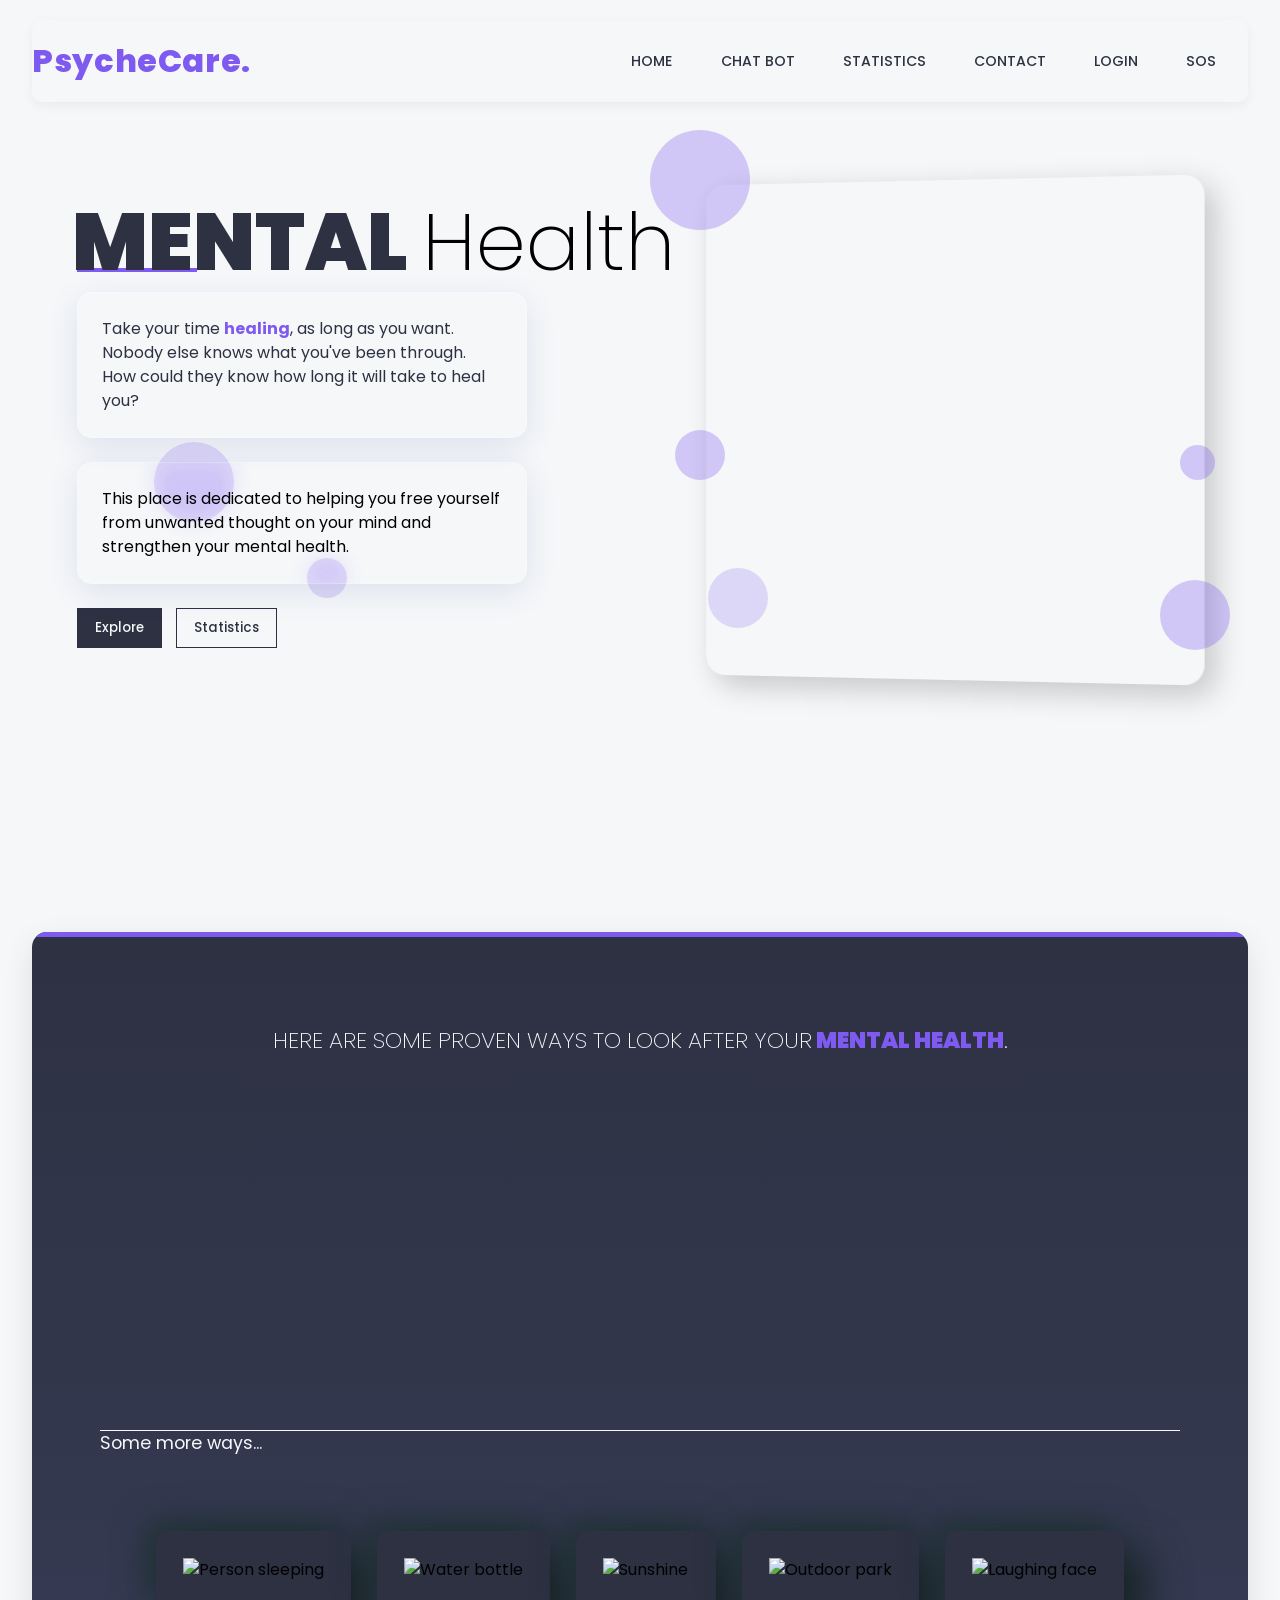
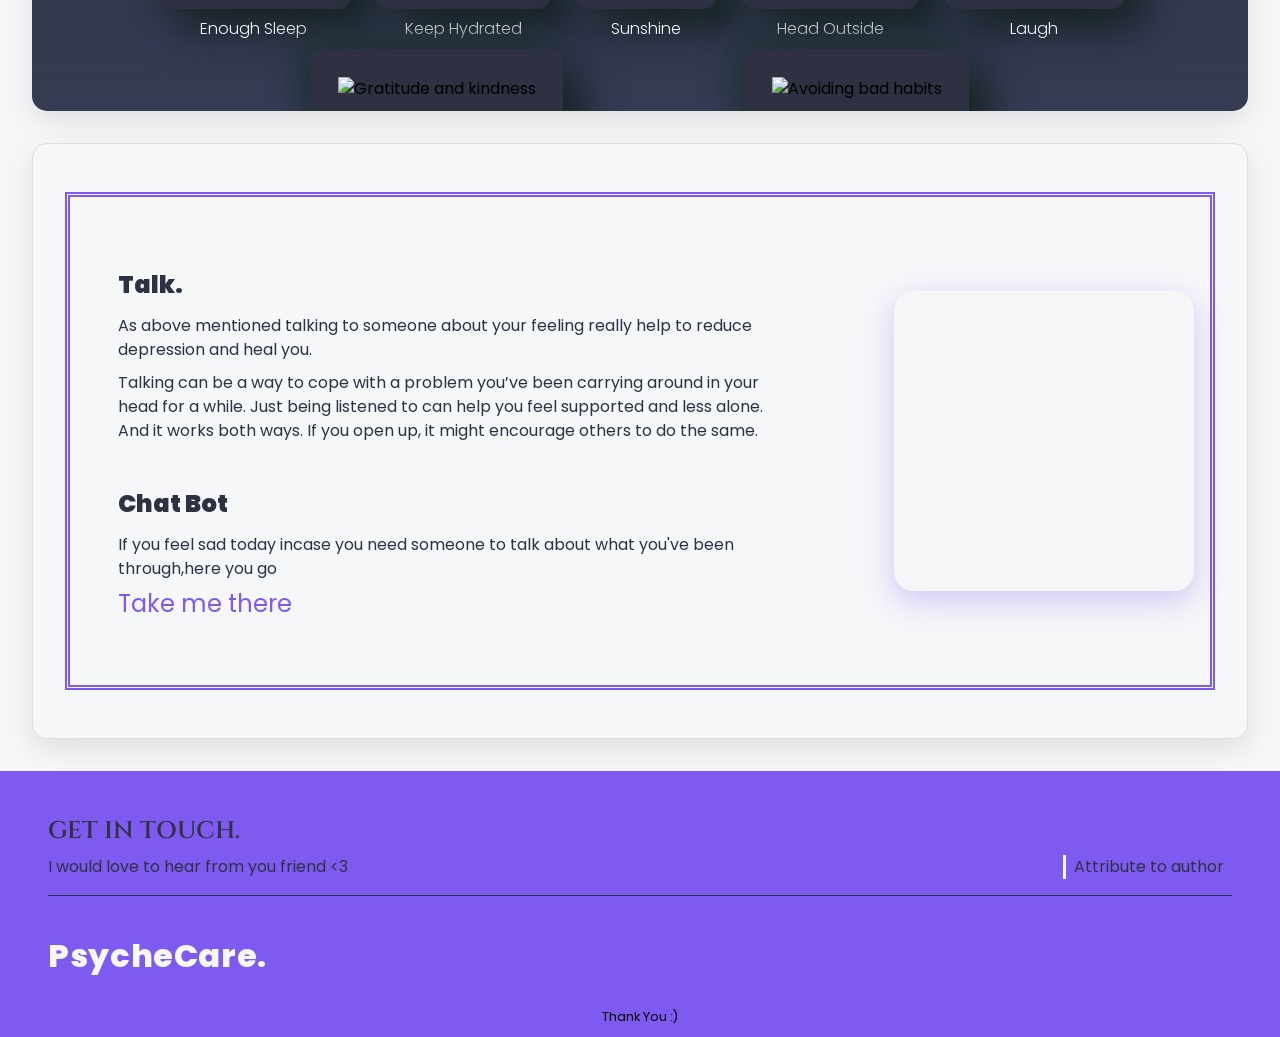
==== index.html @ f6cae19a "Merge branch 'main' into fix/bare-except-detect-language" ====
<!DOCTYPE html>
<html lang="en">
<head>
    <meta charset="UTF-8">
    <meta http-equiv="X-UA-Compatible" content="IE=edge">
    <meta name="viewport" content="width=device-width, initial-scale=1.0">
    <title>PsycheCare - Mental Health Support</title>



    <link rel="stylesheet" href="style.css">
    
    <link rel="icon" href="Images/B_icon01.png">
    <!-- FontAwesome for icons -->
    <script src="https://kit.fontawesome.com/1b2b6a64da.js" crossorigin="anonymous"></script>

</head>
<body>
    <!-- Page Loader Animation -->
    <div class="page-loader">
        <div class="loader-circle"></div>
    </div>

    <!-- +++++++++++++++++++++++++++++++++++++++++++++++++++++++++++++++++++ 
    +++++++++++                   LANDING-PAGE                    ++++++++++
    ++++++++++++++++++++++++++++++++++++++++++++++++++++++++++++++++++++++-->

    <div class="main" id="HOME">

    <!-- +++ HEADER +++ -->

        <div class="header">
            <div class="logo-cantainer">
                <h2 class="logo">PsycheCare.</h2>
            </div>

            <div class="nav-and-btn-cont">
                <div class="nav-list-cont">
                    <ul class="nav-ul">
                        <li><a href="#HOME" >HOME</a></li>
                        <li><a href="#section-3">CHAT BOT</a></li>
                        <li><a href="otherHTML/statistics.html">STATISTICS</a></li>
                        <li><a href="contact.html">CONTACT</a></li>
                        <li><a href="login.html">LOGIN</a></li>
                        <li><a href="otherHTML/sos.html" class="sos-link"><i class="fas fa-exclamation-circle"></i> SOS</a></li>
                    </ul>
                </div>



                

                <div class="hamburger">
                    <div class="line line1"></div>
                    <div class="mid-line-cont">
                        <div class="line mid-line1"></div>
                        <div class="line mid-line2"></div>
                    </div>
                    <div class="line line3"></div>
                </div>
            </div>

        </div>

        <div class="mobile-view-nav-cont" id="mobile-nav">

            <div class="mobile-view-nav-head">
                <p>Menu</p>
            </div>

            <div class="mobile-view-nav-list">

                <ul>
                    <li ><a href="#HOME" class="mobile-view-list">HOME</a></li>
                    <li ><a href="#section-3" class="mobile-view-list">CHAT BOT</a></li>
                    <li ><a href="otherHTML/statistics.html" class="mobile-view-list">STATISTICS</a></li>
                    <li ><a href="#footer" class="mobile-view-list">CONTACT</a></li>
                    <li ><a href="login.html" class="mobile-view-list">LOGIN</a></li>
                </ul>

            </div>

        </div>


    <!-- ++ CONTENT-ON-LANDING-PAGE +++  -->
    
        <div class="content-container">
            <div class="fade-in-section">
                <div class="content-head-cont">
                    <h2 class="content-head">MENTAL <span>Health</span></h2>
                    <div class="animated-underline"></div>
                </div>
    
                <div class="content-quote-cont">
                    <p class="quote">Take your time <span>healing</span>, as long as you want.
                                       Nobody else knows what you've been through. 
                                       How could they know how long it will take to heal you?</p>
                </div>
            </div>


            <div class="content-2-cont fade-in-section delay-300">
                <div class="content-2">
                    <p>This place is dedicated to helping you free yourself from unwanted thought on your mind and 
                        strengthen your mental health.</p>
                </div>

                <div class="explore-btn-cont">
                    <a href="#section-2"><button class="explore-btn">Explore <i class="fas fa-chevron-down"></i></button></a>
                    <a href="otherHTML/statistics.html"><button class="blog-btn">Statistics <i class="fas fa-chart-bar"></i></button></a>
                </div>
                <div class="floating-shapes">
                    <div class="shape shape-1"></div>
                    <div class="shape shape-2"></div>
                    <div class="shape shape-3"></div>
                </div>
            </div>
        </div>

        <div class="illustration-cont">
            <!-- Removed pot illustrations as requested -->
            <div class="landing-img-container" id="land-img"></div>
            
            <!-- Added floating circles for more visual appeal -->
            <div class="floating-circle circle-1"></div>
            <div class="floating-circle circle-2"></div>
            <div class="floating-circle circle-3"></div>
            <div class="floating-circle circle-4"></div>
            <div class="shadow"></div>
        </div>

    </div>


    <!-- +++++++++++++++++++++++++++++++++++++++++++++++++++++++++++++++++++ 
    +++++++++++                   SECTION-2                         ++++++++
    ++++++++++++++++++++++++++++++++++++++++++++++++++++++++++++++++++++++-->


    <a id="section-2"></a>

    <div class="section-2">

        <div class="section-2-head-cont">
            <h2 class="section-2-head">Here are some proven ways to look after your<span> mental health</span>.</h2>
        </div>


        <div class="card-container">
            
            
            <div class="card card-1">
                <div class="card-content-cont">
                    <h3 class="card-head">Nutrition</h3>
                    <p class="card-text">
                        Eat a well balanced diet <br>
                        <span class="link-cont">
                            <a href="otherHTML/food.html">Learn more</a>
                            <i class="fas fa-long-arrow-alt-right arrow"></i>
                        </span>
                    </p>
                </div>

            </div>

            <div class="card card-2">
                <div class="card-content-cont">
                    <h3 class="card-head">Exercise </h3>
                    <p class="card-text">
                        Stay active Excercise regularly  <br>
                        <span class="link-cont">
                            <a href="otherHTML/exercise.html">Learn more</a>
                            <i class="fas fa-long-arrow-alt-right arrow"></i>
                        </span>
                    </p>
                </div>
            </div>

            <div class="card card-3">
                <div class="card-content-cont">
                    <h3 class="card-head">Talk</h3>
                    <p class="card-text">Talk freely to someone  <br>
                        <span class="link-cont">
                            <a href="#section-3">Learn more</a>
                            <i class="fas fa-long-arrow-alt-right arrow"></i>
                        </span>
                    </p>
                </div>
            </div>

            <div class="card card-4">
                <div class="card-content-cont">
                    <h3 class="card-head">Stay Happy</h3>
                    <p class="card-text">Do something that makes you happy  <br>
                        <span class="link-cont">
                            <a href="#">Learn more</a>
                            <i class="fas fa-long-arrow-alt-right arrow"></i>
                        </span>
                        
                    </p>
                </div>
            </div>

        </div>


        <div class="more-activities-cont">
            <div class="more-content-head">
                <p>Some more ways...</p>
            </div>

            <div class="more-content-card-cont">
                
                <div class="more-card">

                    <div class="actual-card">
                        <div>
                            <img src="Images/sleep.png" alt="Person sleeping" width="50px" height="50px">
                        </div>
                    </div>

                    <div class="more-card-content">
                        <p>Enough Sleep</p>
                    </div>
                </div>
                
                <div class="more-card">

                    <div class="actual-card">
                        <img src="Images/water-bottle.png" alt="Water bottle" width="50px" height="50px">
                    </div>

                    <div class="more-card-content">
                        <p>Keep Hydrated</p>
                    </div>
                </div>
                
                <div class="more-card">

                    <div class="actual-card">
                        <img src="Images/sun.png" alt="Sunshine" width="50px" height="50px">
                    </div>

                    <div class="more-card-content">
                        <p>Sunshine</p>
                    </div>
                </div>
                
                <div class="more-card">

                    <div class="actual-card">
                        <img src="Images/park 01.png" alt="Outdoor park" width="50px" height="50px">
                    </div>

                    <div class="more-card-content">
                        <p>Head Outside</p>
                    </div>
                </div>
                
                <div class="more-card">

                    <div class="actual-card">
                        <img src="Images/laugh.png" alt="Laughing face" width="50px" height="50px">
                    </div>

                    <div class="more-card-content">
                        <p>Laugh</p>
                    </div>
                </div>
                
                <div class="more-card">

                    <div class="actual-card">
                        <img src="Images/give-love.png" alt="Gratitude and kindness" width="50px" height="50px">
                    </div>

                    <div class="more-card-content">
                        <p>Gratitude</p>
                    </div>
                </div>
                
                <div class="more-card">

                    <div class="actual-card">
                        <img src="Images/bad-habits.png" alt="Avoiding bad habits" width="50px" height="50px">
                    </div>

                    <div class="more-card-content">
                        <p>Temperance</p>
                    </div>
                </div>
                
 

            </div>
        </div>



    </div>




    <!-- ++++++++++++++++++++++++++++++++++++++++++++++++++++++++++++++++++++ 
    +++++++++++                   section-3                       +++++++++++ 
    ++++++++++++++++++++++++++++++++++++++++++++++++++++++++++++++++++++++-->

     
    <div class="section-3-cont" id="section-3">

        <div class="take-page-content-cont">

            <div class="talk-page-content">
                <div>
                    <h2>Talk.</h2>
                    <p>
                        As above mentioned talking to someone about your feeling really help to reduce depression and heal you.
                    </p>

                    <p>
                        Talking can be a way to cope with a problem you’ve been carrying around in your head for a while.
                         Just being listened to can help you feel supported and less alone. And it works both ways.
                          If you open up, it might encourage others to do the same.
                    </p>
                </div>

                <div>
                    <h2>Chat Bot</h2>

                    <p>
                        If you feel sad today incase you need someone to talk about what you've been through,here you go
    
                    </p>
                    <button class="take-me-there-btn" id="chat-bot-page-portal-btn">Take me there <i class="fas fa-long-arrow-alt-right take-there-arrow"></i></button>
                </div>

 
            </div>

            <div class="take-page-img-cont">

            </div>

        </div>

    </div>



    
    
    <!-- +++++++++++++++++++++++++++++++++++++++++++++++++++++++++++++++++++ 
    +++++++++++                   FOOTER                         +++++++++++ 
    ++++++++++++++++++++++++++++++++++++++++++++++++++++++++++++++++++++++-->

    <a id="footer"></a>
    <div class="footer">
        <div class="footer-text-cont">
            <div>
                <h2>GET IN TOUCH.</h2>
                <p>I would love to hear from you friend &#60;3</p>
            </div>

            <div class="author-contribution-cont">
                <p class="attribute-text">Attribute to author</p>

                <div class="actual-author-contribution-cont">
                    <div class="attributes-head-cont">
                        <p>
                            I've Used some free images from Flaticon and freepik,
                            So here is the attribute for the authors.
                        </p>

                        <i class="fas fa-times cross"></i>
                    </div>
   

                    <ul class="contribution-list">
                        <li><div>Icons made by <a href="https://www.freepik.com" title="Freepik">Freepik</a> from <a href="https://www.flaticon.com/" title="Flaticon">www.flaticon.com</a></div></li>
                        <li><div>Icons made by <a href="https://www.freepik.com" title="Freepik">Freepik</a> from <a href="https://www.flaticon.com/" title="Flaticon">www.flaticon.com</a></div></li>
                        <li><div>Icons made by <a href="https://www.freepik.com" title="Freepik">Freepik</a> from <a href="https://www.flaticon.com/" title="Flaticon">www.flaticon.com</a></div></li>
                        <li><div>Icons made by <a href="https://www.freepik.com" title="Freepik">Freepik</a> from <a href="https://www.flaticon.com/" title="Flaticon">www.flaticon.com</a></div></li>
                        <li><div>Icons made by <a href="https://www.freepik.com" title="Freepik">Freepik</a> from <a href="https://www.flaticon.com/" title="Flaticon">www.flaticon.com</a></div></li>
                        <li><div>Icons made by <a href="https://www.freepik.com" title="Freepik">Freepik</a> from <a href="https://www.flaticon.com/" title="Flaticon">www.flaticon.com</a></div></li>
                        <li><div>Icons made by <a href="https://www.freepik.com" title="Freepik">Freepik</a> from <a href="https://www.flaticon.com/" title="Flaticon">www.flaticon.com</a></div></li>
                        <li><div>Icons made by <a href="https://www.flaticon.com/authors/iconixar" title="iconixar">iconixar</a> from <a href="https://www.flaticon.com/" title="Flaticon">www.flaticon.com</a></div></li>
                        <li><div>Icons made by <a href="https://www.freepik.com" title="Freepik">Freepik</a> from <a href="https://www.flaticon.com/" title="Flaticon">www.flaticon.com</a></div></li>
                        <li><div>Icons made by <a href="https://www.flaticon.com/authors/smashicons" title="Smashicons">Smashicons</a> from <a href="https://www.flaticon.com/" title="Flaticon">www.flaticon.com</a></div></li>
                    </ul>
                </div>
            </div>
        </div>

        <div class="social-icon-cont">
            <div class="social-head">
                <h2 class="logo footer-logo">PsycheCare.</h2>
            </div>

            <div class="icons">
                <ul>
                    <li><a href="https://github.com/niteshagarwal"><i class="fab fa-github-square"></i></a></li>
                    <li><a href="mailto:niteshagarwal@example.com" target="_blank"><i class="far fa-envelope"></i></a></li>
                    <li><a href="https://www.linkedin.com/in/niteshagarwal/" target="_blank"><i class="fab fa-linkedin"></i></a></li>
                </ul>
            </div>
        </div>

        <p class="copy-rights">Thank You :)</p>
    </div>
 
    <script src="https://kit.fontawesome.com/1b2b6a64da.js" crossorigin="anonymous"></script>
    <script src="otherJS/hamberger.js"></script>
    <script src="app.js"></script>
</body>
</html>
---- style.css ----
@import url('https://fonts.googleapis.com/css2?family=Poppins:wght@100;200;300;400;500;600;700;800;900&display=swap');
@import url('https://fonts.googleapis.com/css2?family=Kaushan+Script&display=swap');
@import url('https://fonts.googleapis.com/css2?family=Cinzel:wght@400;500;600&display=swap');



:root{
    --light-color:#F5F7F9;
    --dark-color:#2D3142;
    --primary-color:#7F5AF0;
    --lightvarient-darkColor:#2D3142df;
    --black-color:#000;
    --shadow-color:#e9e6f5;
}



*{
    margin:0;
    padding: 0;
    box-sizing: border-box;
}

html{
    scroll-behavior: smooth;
}

body{
    font-family: 'Poppins', sans-serif;
    background-color: var(--light-color);
    line-height: 1.5em;
}



p::selection{
    background-color: var(--primary-color);
    color:var(--light-color);
}


/* ++++++++++++++++++++++++++++++  LANDIND-PAGE ++++++++++++++++++++++++++++++*/



.main{
    /* border:1px solid red; */
    width:100%;
    height:100vh;
    padding-bottom: 6em;
    overflow:hidden;
}

@media(max-height:655px){
    .main{
        height:auto;
        padding-bottom: 4em;
    }
}


/* +++++++ HEADER +++++ */


.header {
    /* border:1px solid blue; */
    width: 95%;
    margin: 0 auto;
    padding: 1em 0;
    display: flex;
    flex-direction: row;
    justify-content: space-between;
    align-items: center;
    backdrop-filter: blur(10px);
    background-color: rgba(245, 247, 249, 0.8);
    border-radius: 10px;
    margin-top: 20px;
    box-shadow: 0 4px 12px rgba(0, 0, 0, 0.05);
    position: sticky;
    top: 20px;
    z-index: 1000;
    transition: all 0.3s ease;
}

.header:hover {
    box-shadow: 0 6px 18px rgba(127, 90, 240, 0.15);
}

.logo {
    font-size: 2em;
    font-weight: 800;
    color: var(--primary-color);
    letter-spacing: .02em;
    cursor: pointer;
    user-select: none;
    transition: transform 0.2s ease;
}

.logo:hover {
    transform: scale(1.05);
}

.nav-and-btn-cont{
    /* border: 1px solid red; */
    display: flex;
    flex-direction:row;
    justify-content: space-between;
    align-items: center;
}


.nav-ul {
    display: flex;
    list-style: none;
    padding: .5em;
}

.nav-ul li {
    padding: .3em .8em;
    position: relative;
}

.nav-ul li a {
    padding: 0.5em 0.8em;
    text-decoration: none;
    font-size: .88em;
    color: var(--dark-color);
    font-weight: 500;
    transition: all 0.3s ease;
    position: relative;
}

.nav-ul li a::after {
    content: '';
    position: absolute;
    bottom: -3px;
    left: 0;
    width: 0;
    height: 3px;
    background-color: var(--primary-color);
    transition: width 0.3s ease;
}

.nav-ul li a:hover::after,
.nav-ul li a:focus::after {
    width: 100%;
}

.nav-ul li a:hover,
.nav-ul li a:focus {
    color: var(--primary-color);
}

.nav-ul li a.active {
    color: var(--primary-color);
    font-weight: 600;
}

.nav-ul li a.active::after {
    width: 100%;
}


.mobile-view-nav-cont{
    transform:translateX(-100%);
    display:none;
}


@media(max-width:785px){
    .nav-list-cont{
        display: none;
    }

    .header{
        padding:1.5em 0;
    }

    .hamburger{
        /* position: absolute;
        top:33px;
        right:18px; */
        padding: 0 .35em;
        width:48px;
        height:33px;
        display:flex;
        flex-direction: column;
        justify-content: space-evenly;
        /* border:1px solid red; */
        z-index:200;
    }
    
    .line{
        width:32px;
        height:4px;
        background-color:var(--primary-color);
        border-radius: 10px;
        transition: all 700ms ease-in-out;
    }

    .mid-line-cont{
        position: relative;
    }
    .mid-line2{
        position: absolute;
        top:0;
        left:0;
    }

    .changetheline1{
        transform: scale(0);
    }
    .changetheline3{
        transform: scale(0);
    }

    .changeMidLine1{
        transform: rotate(45deg);
    }

    .changeMidLine2{
        transform: rotate(-45deg);
    }

    

    .mobile-view-nav-cont{
        display:block;
        background-color:var(--dark-color);
        width:100%;
        height:100vh;
        z-index:100;
        position:absolute;
        top:0;
        display:flex;
        flex-direction:column;
        justify-content:center;
        opacity:0;
        transition:all 500ms ease-in-out;
        overflow:hidden;
    }

    .show-nav{
        transform:translateX(0);
        opacity:1;
    }

    .mobile-view-nav-head{
        padding:0 1em;
        color:var(--primary-color);
        font-size:1.5em;
    }

    .mobile-view-nav-list{
        /* border:1px solid white; */
        padding:1em .5em;

    }

    .mobile-view-nav-list ul{
        display:flex;
        flex-direction:column;
        justify-content:center;
        align-items:space-between;
        list-style:none;
    }

    .mobile-view-nav-list ul li{
        padding:1em;
    }

    .mobile-view-nav-list ul li a{
        text-decoration:none;
        font-size:2em;
        color:var(--light-color);
        font-weight:100;
    }

    .mobile-view-nav-list ul li a:hover,
    .mobile-view-nav-list ul li a:focus{
        color:var(--primary-color);
    }
}


/* .fade-in-mobile-list{

} */


/* ++++++++ CONTENT-ON-LANDING-PAGE +++++++ */


.content-container {
    width: 60%;
    height: auto;
    margin-top: 8em;
    margin-left: 6%;
    display: flex;
    flex-direction: column;
    justify-content: flex-start;
    gap: 1.5rem;
}

.content-head{
    font-size: 5em;
    margin-left: -.06em;
    padding-bottom: .3em;
    color: var(--dark-color);
    font-weight: 900;
}

.content-head span{
    font-weight: 200;
    color:var(--black-color);
}




.content-quote-cont, .content-2 {
    background-color: rgba(255, 255, 255, 0.1);
    backdrop-filter: blur(10px);
    border-radius: 15px;
    box-shadow: 0 8px 32px rgba(31, 38, 135, 0.1);
    border: 1px solid rgba(255, 255, 255, 0.18);
    padding: 1.5rem;
    width: auto;
    display: inline-block;
    max-width: 45ch;
}


.quote {
    color: var(--dark-color);
    padding-bottom: 0;
}

.quote span{
    color:var(--primary-color);
    font-weight: 700;
}


.content-2-cont {
    width: auto;
    display: inline-block;
}

.explore-btn-cont {
    display: flex;
    flex-direction: row;
    justify-content: flex-start;
    align-items: center;
    width: auto;
    margin-top: 1.5rem;
}


.explore-btn {
    outline: none;
    border: none;
    padding: 0.7em 1.3em;
    font-family: 'Poppins',sans-serif;
    background-color: var(--dark-color);
    border: 1px solid var(--dark-color);
    color: var(--light-color);
    font-weight: 500;
    cursor: pointer;
    margin-right: 1em;
    margin-bottom: 0;
    transition: all 100ms ease-in;
    white-space: nowrap;
}


.explore-btn:hover,
.explore-btn:focus{
    background-color: transparent;
    color:var(--dark-color);
}

.blog-btn {
    outline: none;
    border: none;
    padding: 0.7em 1.3em;
    font-family: 'Poppins',sans-serif;
    background-color: transparent;
    border: 1px solid var(--dark-color);
    color: var(--dark-color);
    font-weight: 500;
    cursor: pointer;
    margin-right: 0;
    margin-bottom: 0;
    transition: all 100ms ease-in;
    white-space: nowrap;
}


.blog-btn:hover,
.blog-btn:focus{
    background-color: var(--dark-color);
    color:var(--light-color);
}



.illustration-cont {
    width: 500px;
    height: 500px;
    position: absolute;
    top: 20vh;
    right: 80px;
}


.landing-img-container {
    width: 500px;
    height: 500px;
    position: absolute;
    bottom: 0;
    right: 0;
    background-color: none;
    background-image: url("Images/illustration-new/illus.png");
    background-size: cover;
    transform: perspective(1000px) rotateY(-5deg);
    box-shadow: 10px 10px 30px rgba(0, 0, 0, 0.2);
    transition: all 0.5s ease;
    border-radius: 20px;
    overflow: hidden;
}

.landing-img-container:hover {
    transform: perspective(1000px) rotateY(0deg) translateY(-10px);
    box-shadow: 15px 15px 40px rgba(127, 90, 240, 0.3);
}

/* Hide the pot images */
.flower-pot-1, .flower-pot-2, .shadow {
    display: none;
}

/* Add decorative elements */
.decorative-circle {
    position: absolute;
    border-radius: 50%;
    background: linear-gradient(45deg, var(--primary-color) 0%, rgba(127, 90, 240, 0.2) 100%);
    opacity: 0.1;
    z-index: -1;
}

.circle-1 {
    width: 300px;
    height: 300px;
    top: 10%;
    left: 5%;
}

.circle-2 {
    width: 200px;
    height: 200px;
    bottom: 10%;
    right: 20%;
}

.circle-3 {
    width: 150px;
    height: 150px;
    top: 30%;
    right: 5%;
}

/* Floating circles for the illustration container */
.floating-circle {
    position: absolute;
    border-radius: 50%;
    background-color: var(--primary-color);
    opacity: 0.3;
    pointer-events: none;
}

.circle-1 {
    width: 100px;
    height: 100px;
    top: -50px;
    left: -50px;
    animation: float-circle 15s ease-in-out infinite;
}

.circle-2 {
    width: 70px;
    height: 70px;
    bottom: 30px;
    right: -30px;
    animation: float-circle 12s ease-in-out infinite 1s;
}

.circle-3 {
    width: 50px;
    height: 50px;
    top: 50%;
    left: -25px;
    animation: float-circle 10s ease-in-out infinite 0.5s;
}

.circle-4 {
    width: 35px;
    height: 35px;
    bottom: 40%;
    right: -15px;
    animation: float-circle 8s ease-in-out infinite 1.5s;
}

@keyframes float-circle {
    0% { transform: translateY(0) rotate(0deg); }
    50% { transform: translateY(-20px) rotate(10deg); }
    100% { transform: translateY(0) rotate(0deg); }
}

/* Additional floating circles for more visual interest */
.floating-circle-sm {
    position: fixed;
    border-radius: 50%;
    opacity: 0.4;
    filter: blur(5px);
    z-index: -1;
    pointer-events: none;
}

.circle-sm-1 {
    width: 60px;
    height: 60px;
    background-color: var(--primary-color);
    top: 25%;
    right: 15%;
    animation: float-circle-reverse 9s ease-in-out infinite 1.5s;
}

.circle-sm-2 {
    width: 40px;
    height: 40px;
    background-color: rgba(127, 90, 240, 0.5);
    bottom: 30%;
    right: 35%;
    animation: float-circle-reverse 7s ease-in-out infinite 0.5s;
}

.circle-sm-3 {
    width: 50px;
    height: 50px;
    background-color: rgba(127, 90, 240, 0.3);
    top: 40%;
    left: 25%;
    animation: float-circle-reverse 11s ease-in-out infinite 2s;
}

@keyframes float-circle-reverse {
    0% { transform: translate(0, 0) scale(1) rotate(0deg); }
    50% { transform: translate(10px, 15px) scale(1.1) rotate(180deg); }
    100% { transform: translate(0, 0) scale(1) rotate(360deg); }
}

/* Create transparent text boxes */
.transparent-box {
    background-color: rgba(245, 247, 249, 0.85);
    backdrop-filter: blur(10px);
    border-radius: 15px;
    padding: 25px;
    box-shadow: 0 8px 32px rgba(0, 0, 0, 0.1);
    border: 1px solid rgba(255, 255, 255, 0.18);
    transition: all 0.3s ease;
}

.transparent-box:hover {
    box-shadow: 0 8px 32px rgba(127, 90, 240, 0.2);
}

/* Additional transparent box classes for use throughout the site */
.transparent-box-light {
    background-color: rgba(255, 255, 255, 0.15);
    backdrop-filter: blur(10px);
    border-radius: 15px;
    box-shadow: 0 8px 32px rgba(31, 38, 135, 0.1);
    border: 1px solid rgba(255, 255, 255, 0.18);
    padding: 2rem;
}

.transparent-box-dark {
    background-color: rgba(45, 49, 66, 0.15);
    backdrop-filter: blur(10px);
    border-radius: 15px;
    box-shadow: 0 8px 32px rgba(31, 38, 135, 0.1);
    border: 1px solid rgba(45, 49, 66, 0.18);
    padding: 2rem;
}


@media(max-width:935px){

    .content-container {
        margin-top: 4em;
    }
    
    .quote{
        padding-bottom: 2em;
    }

    .content-head {
        line-height: .8em;
    }

    .content-quote-cont {
        width: auto;
        max-width: 100%;
    }

    .content-2 {
        padding: 1.5rem;
        width: auto;
        max-width: 100%;
    }

    .explore-btn-cont {
        width: 100%;
        margin-top: 1.5rem;
        flex-wrap: wrap;
    }
    
    .explore-btn, .blog-btn {
        margin-bottom: 0.5rem;
    }

    .illustration-cont{
        right:30px;
        bottom:80px;
    }

    .landing-img-container{
        width:380px;
        height:380px;
    }

    .content-2{
        padding-top: 5em;
    }
}

@media (max-width:850px) {
    .content-2{
        width:40ch;
    }
}


@media(max-width:690px){
    .illustration-cont{
        display: none;
    }

    .main{
        background-image: url("Images/illustration-new/illus.png");
        background-size: cover;
        background-color: var(--lightvarient-darkColor);
        background-blend-mode: multiply;
    }

    .content-head{
        font-size: 2.5em;
        color:var(--black-color);
    }

    .content-head span{
        color:var(--primary-color);
    }

    .quote{
        color: var(--light-color);
    }

    .content-2{
        color: var(--light-color);
    }

    .explore-btn{
        background-color: var(--primary-color);
        border-color: var(--primary-color);
    }

    .blog-btn{
        border-color:var(--primary-color) ;
        color:var(--primary-color);
    }

    .explore-btn:hover,
    .explore-btn:focus{
        background-color: transparent;
        color:var(--primary-color);
    }

    .blog-btn:hover,
    .blog-btn:focus{
        background-color: var(--primary-color);
        
    }

    .content-quote-cont{
        width:30ch;
    }

    .content-head{
        margin-top:2.5em;
    }

    .content-2{
        padding-top: 5em;
        width:30ch;
    }

    .explore-btn-cont {
        display: flex;
        flex-direction: row;
        flex-wrap: wrap;
    }
    
    .explore-btn, .blog-btn {
        margin-bottom: 0.5rem;
    }
}

@media (max-width: 500px) {
    .explore-btn-cont {
        flex-direction: column;
        align-items: flex-start;
    }
    
    .explore-btn,
    .blog-btn {
        width: 100%;
        margin-right: 0;
        text-align: center;
    }
}

@media(max-width:400px){
    .main{
        background-position-x: -40px;
        background-repeat: no-repeat;
    }

    .content-head{
        font-size:1.8em;
    }
}





/* ++++++++++++++++++++++++++++  SECTION -2 +++++++++++++++++++++++++++++++ */


.section-2{
    /* border:1px solid red; */
    width:100%;
    height: auto;
    background-color:var(--dark-color);
    overflow: hidden;
    margin: 2rem auto;
    border-radius: 15px;
    box-shadow: 0px 10px 30px rgba(0, 0, 0, 0.1);
    max-width: 95%;
    position: relative;
    overflow: hidden;
    padding-top: 2em;
    background: linear-gradient(to bottom, var(--dark-color) 0%, #363b54 100%);
    position: relative;
}

.section-2::before {
    content: '';
    position: absolute;
    top: 0;
    left: 0;
    right: 0;
    height: 5px;
    background: var(--primary-color);
    border-radius: 5px 5px 0 0;
}

.section-2-head-cont{
    padding: 4em 2em 1em 2em;
    text-align: center;
}


.section-2-head{
    font-size: 1.4em;
    text-transform: uppercase;
    font-weight: 200;
    color:var(--light-color);
}

.section-2-head span{
    font-weight: 900;
    color:var(--primary-color);
}


.card-container{
    /* border:1px solid blue; */
    display: flex;
    justify-content: space-evenly;
    flex-wrap: wrap;
    padding: 2em 0 0 0;
    width:55%;
    margin:0 auto;
}


@media(max-width:1160px){
    .card-container{
        width:70%;
    }
}

.card{

    text-align: center;
    width:150px;
    height:250px;
    display: flex;
    flex-direction: column;
    align-items: center;
    justify-content: flex-end;
    padding:0 .2em .5em .2em;
    margin: 1em .5em;
    position: relative;
    background-size: cover;
    background-color: var(--lightvarient-darkColor);
    background-blend-mode:soft-light;
    cursor: pointer;
    opacity: 0;
    transform: translateY(100px);
    transition: all 600ms ease-in;
}

.card::after{
    content: ' ';
    background:linear-gradient(transparent 5%,var(--black-color));
    width:100%;
    height:150px;
    position: absolute;
    bottom: 0;
}

.card:hover,
.card:focus{
    box-shadow:0 0 10px var(--black-color);
}

.arrow{
    transition: all 300ms ease-in-out;
}

.card:hover .arrow,
.card:focus .arrow{
    transform: translateX(10px);
}

.card-1{
    background-image: url("Images/food02.jpg");
    margin-top: 3em;
}

.card-2{
    background-image: url("Images/exercise01.jpg");
}

.card-3{
    background-image: url("Images/talk.jpg");
    margin-top: 3em;
}

.card-4{
    background-image: url("Images/happy02.jpg");
}



.card-content-cont{
    /* border: 1px solid blue; */
    height: 150px;
    display: flex;
    flex-direction: column;
    justify-content: space-between;   
}

.card-head{
    text-transform: uppercase;
    font-family: 'Kaushan Script', cursive;
    font-weight: 900;
    color:var(--light-color);
    transition: all 300ms ease-in-out;
}


.card-text{
    font-size: .7em;
    font-weight: 200;
    color:var(--light-color);
    z-index: 10;
    line-height: 1.3em;
}


.card-text span a{
    color:var(--light-color);
    font-size: 1.1em;
    padding: 0 .3em;
    text-decoration:none;
}


.link-cont{
    display: flex;
    flex-direction: row;
    justify-content: center;
    align-items: center;
    padding: .5em 0 0 0;
}




.more-card{
    transform: translateY(60px);
    opacity: 1;
    transition: all 600ms ease-in;
}


.more-activities-cont{
    /* border: 1px solid red; */
    display: flex;
    flex-direction: column;
    align-items: center;
    padding: 1em .5em .5em .5em ;
}

.more-content-head{
    width:90%;
    border-top:1px solid var(--light-color) ;
}

.more-content-head p{
    color:var(--light-color);
    font-size: 1.1em;
}

.more-content-card-cont{
    /* border:1px solid red; */
    display: flex;
    flex-direction: row;
    flex-wrap: wrap;
    align-items: center;
    justify-content: space-evenly;
    padding: .5em .5em .2em .5em;
    width:85%;
}

.actual-card{
    padding: 1.7em;
    border-radius: 12px;
    background-color: var(--dark-color);
    box-shadow:  21px 21px 42px #172324,
    -10px -10px 32px #213336;
    margin:.5em;
}

.more-card-content{
    text-align: center;
}

.more-card-content p{
    color:var(--light-color);
    font-weight: 300;
}



.appear{
    opacity: 1;
    transform: translateY(0);
}




/* ++++++++++++++++++++++++++++++++++++  section-3 ++++++++++++++++++++++++++++++++++++++ */


.section-3-cont{
    width:100%;
    height:auto;
    padding: 5em 1em;
    margin: 2rem auto;
    border-radius: 15px;
    box-shadow: 0px 10px 30px rgba(0, 0, 0, 0.1);
    max-width: 95%;
    position: relative;
    overflow: hidden;
    background: var(--light-color);
    border: 1px solid #ddd;
    padding: 3em 2em;
}

.take-page-content-cont{
    border:5px  var(--primary-color);
    border-style:double;
    padding: 1em;
    display: flex;
    flex-direction: row;
    align-items: center;   
    justify-content: space-between;
}

.talk-page-content{
   
    padding: 2em ;
    width:65%;
    display: flex;
    flex-direction: column;
    justify-content:space-between;
}

.talk-page-content div{
    padding: 1em 0;
}

.talk-page-content h2{
    padding:.5em 0;
    font-weight: 900;
    color: var(--dark-color);
}

.talk-page-content p{
    padding: .3em 0;
    font-weight: 400;
    color:var(--dark-color)
}


.take-me-there-btn{
    outline:none;
    border:none;
    background-color: transparent;
    color:var(--primary-color);
    font-size: 1.5em;
    font-weight: 400;
    display: flex;
    flex-direction: row;
    justify-content: space-between;
    align-items: center;
    cursor: pointer;
    transition: all 300ms ease-in;
    font-family: 'poppins', serif;
}

.take-me-there-btn:hover,
.take-me-there-btn:focus{
    color: var(--dark-color);
}


.take-there-arrow{
    margin:.3em 0 0 .5em;
    transition: all 300ms ease-in;
}


.take-me-there-btn:hover .take-there-arrow,
.take-me-there-btn:focus .take-there-arrow{
    margin-left: 1em;
}


.take-page-img-cont{
    /* border:1px solid red; */
    min-width:300px;
    min-height:300px;
    background-image: url("Images/illustration-new/home-bot-img.png");
    background-size: contain;
    background-position: center;
    background-repeat: no-repeat;
    border-radius: 20px;
    box-shadow: 0 10px 30px rgba(127, 90, 240, 0.3);
    transition: transform 0.3s ease;
}

.take-page-img-cont:hover {
    transform: translateY(-10px);
}



@media(max-width:775px){

    .take-page-content-cont{
        flex-direction: column-reverse;

    }

    .talk-page-content{
        width:100%;
    }

}



/* ++++++++++++++++++++ FOOTER +++++++++++++++++++ */


.footer{
    background-color:var(--primary-color) ;
    padding: 3em 3em .5em 3em;
    width: 100%;
    height:auto;
    overflow: hidden;
    position: relative;
}

.footer-text-cont{
    padding-bottom: 1em;
    border-bottom: 1px solid var(--dark-color);
    display: flex;
    flex-direction: row;
    justify-content: space-between;
    align-items: flex-end;
}

.footer-text-cont h2{
    padding-bottom: .5em;
    color:var(--dark-color);
    font-weight: 600;
    text-transform: uppercase;
    font-family: 'Cinzel', serif;
}

.footer-text-cont p{
    color:var(--dark-color);
    max-width:50ch;
}


.social-icon-cont{
    padding:2em 0 .5em 0;
    display: flex;
    flex-direction: row;
    flex-wrap: wrap;
    justify-content: space-between;
    
}

.footer-logo{
    color:var(--light-color);
    margin:.5em 0;
}

.icons{
    margin: .5em 0;
}

.icons ul{
    display: flex;
    flex-direction: row;
    list-style: none;
}

.icons ul li{
    padding: .5em 1em 0 0;
}

.icons ul li a{
    color:var(--dark-color);
    font-size: 1.5em;
}


.copy-rights{
    padding: 1em 0 0 0;
    text-align: center;
    font-size: .8em;
}


.attribute-text{
    color:var(--dark-color);
    border-left:3px solid var(--light-color);
    padding:0 .5em;
    cursor: pointer;
}



.actual-author-contribution-cont{
    background-color: var(--dark-color);
    position:absolute;
    top:500px;
    right:0;
    width:350px;
    max-height:180px;
    padding:.5em;
    overflow:scroll;
    transition: all 500ms ease-in-out;
    opacity: 0;
}



.attributes-head-cont{
    display: flex;
    justify-content: space-between;
    align-items: center;
}

.cross{
    color:var(--light-color);
    cursor: pointer;
}

.actual-author-contribution-cont p{
    color:var(--primary-color);
    font-size: .8em;
    font-weight: 300;
}

.contribution-list{
    list-style: none;

}

.contribution-list li{
    padding:.3em 0;
    color:var(--light-color);
    border-top:1px solid var(--light-color);
    font-size: .7em;
}

.contribution-list li a{
    text-decoration: none;
    color:blue;
    font-size: 1.1em;
}

/* Adding fade-in animations for section transitions */
@keyframes fadeIn {
    from { opacity: 0; transform: translateY(20px); }
    to { opacity: 1; transform: translateY(0); }
}

.fade-in-section {
    opacity: 0;
    transform: translateY(20px);
    animation: fadeIn 0.8s ease forwards;
}

/* New UI Elements */
.animated-underline {
    height: 4px;
    width: 0;
    background: var(--primary-color);
    margin-top: -10px;
    margin-bottom: 20px;
    animation: expand 1.5s ease forwards;
    animation-delay: 0.5s;
}

@keyframes expand {
    from { width: 0; }
    to { width: 120px; }
}

.floating-shapes {
    position: absolute;
    width: 100%;
    height: 100%;
    top: 0;
    left: 0;
    pointer-events: none;
    z-index: -1;
}

.shape {
    position: absolute;
    border-radius: 50%;
    opacity: 0.2;
}

.shape-1 {
    width: 80px;
    height: 80px;
    background-color: var(--primary-color);
    top: -20px;
    left: 10%;
    animation: float 8s ease-in-out infinite;
}

.shape-2 {
    width: 60px;
    height: 60px;
    background-color: var(--primary-color);
    bottom: 20px;
    right: 10%;
    animation: float 10s ease-in-out infinite 1s;
}

.shape-3 {
    width: 40px;
    height: 40px;
    background-color: var(--primary-color);
    bottom: 50px;
    left: 30%;
    animation: float 7s ease-in-out infinite 0.5s;
}

@keyframes float {
    0% { transform: translateY(0) rotate(0deg); }
    50% { transform: translateY(-20px) rotate(10deg); }
    100% { transform: translateY(0) rotate(0deg); }
}

/* Loading Animation */
.loader-wrapper {
    position: fixed;
    top: 0;
    left: 0;
    width: 100%;
    height: 100%;
    background-color: var(--dark-color);
    display: flex;
    justify-content: center;
    align-items: center;
    z-index: 9999;
    transition: opacity 0.8s ease-out;
}

.loader {
    display: inline-block;
    width: 80px;
    height: 80px;
    position: relative;
}

.loader:after {
    content: " ";
    display: block;
    border-radius: 50%;
    width: 0;
    height: 0;
    box-sizing: border-box;
    border: 32px solid var(--primary-color);
    border-color: var(--primary-color) transparent var(--primary-color) transparent;
    animation: loader 1.2s infinite;
}

.loader-text {
    position: absolute;
    bottom: -40px;
    left: 0;
    right: 0;
    text-align: center;
    font-size: 16px;
    color: var(--light-color);
    font-weight: 300;
    letter-spacing: 2px;
}

@keyframes loader {
    0% {
        transform: rotate(0);
        animation-timing-function: cubic-bezier(0.55, 0.055, 0.675, 0.19);
    }
    50% {
        transform: rotate(180deg);
        animation-timing-function: cubic-bezier(0.215, 0.61, 0.355, 1);
    }
    100% {
        transform: rotate(360deg);
    }
}

.delay-300 {
    animation-delay: 0.3s;
}
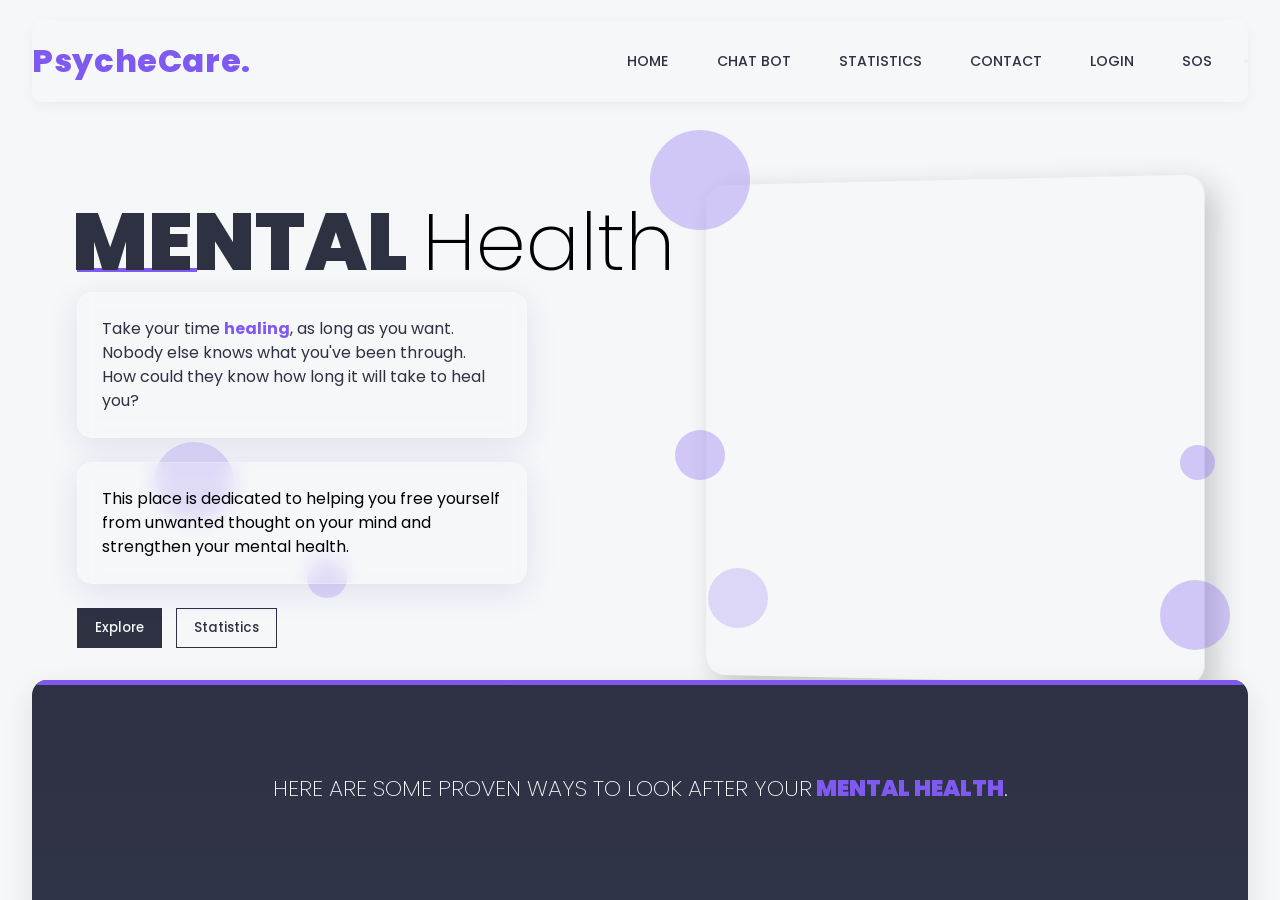
==== commit 80411d76: "fix(performance): remove duplicate FontAwesome script loads in index.html FontAwesome was loaded 3 t" ====
--- a/index.html
+++ b/index.html
@@ -6,85 +6,75 @@
     <meta name="viewport" content="width=device-width, initial-scale=1.0">
     <title>PsycheCare - Mental Health Support</title>
 
-
-
     <link rel="stylesheet" href="style.css">
     
     <link rel="icon" href="Images/B_icon01.png">
-    <!-- FontAwesome for icons -->
-    <script src="https://kit.fontawesome.com/1b2b6a64da.js" crossorigin="anonymous"></script>
 
 </head>
 <body>
     <!-- Page Loader Animation -->
-    <div class="page-loader">
+    <div class="page-loader" role="status" aria-label="Loading page">
         <div class="loader-circle"></div>
     </div>
 
-    <!-- +++++++++++++++++++++++++++++++++++++++++++++++++++++++++++++++++++ 
-    +++++++++++                   LANDING-PAGE                    ++++++++++
-    ++++++++++++++++++++++++++++++++++++++++++++++++++++++++++++++++++++++-->
-
-    <div class="main" id="HOME">
+    <a href="#HOME" class="skip-link" style="position:absolute;left:-9999px;top:0;z-index:9999;background:#fff;padding:8px 16px;">Skip to main content</a>
+
+    <a id="HOME"></a>
+    <div class="main">
 
     <!-- +++ HEADER +++ -->
 
-        <div class="header">
+        <header class="header">
             <div class="logo-cantainer">
                 <h2 class="logo">PsycheCare.</h2>
             </div>
 
             <div class="nav-and-btn-cont">
-                <div class="nav-list-cont">
+                <nav class="nav-list-cont" aria-label="Main navigation">
                     <ul class="nav-ul">
-                        <li><a href="#HOME" >HOME</a></li>
-                        <li><a href="#section-3">CHAT BOT</a></li>
+                        <li><a href="#HOME">HOME</a></li>
+                        <li><a href="#SECTION-3">CHAT BOT</a></li>
                         <li><a href="otherHTML/statistics.html">STATISTICS</a></li>
                         <li><a href="contact.html">CONTACT</a></li>
                         <li><a href="login.html">LOGIN</a></li>
-                        <li><a href="otherHTML/sos.html" class="sos-link"><i class="fas fa-exclamation-circle"></i> SOS</a></li>
+                        <li><a href="otherHTML/sos.html" class="sos-link"><i class="fas fa-exclamation-circle" aria-hidden="true"></i> <span>SOS</span></a></li>
                     </ul>
-                </div>
-
-
-
-                
-
-                <div class="hamburger">
+                </nav>
+
+                <button class="hamBurger" aria-label="Toggle navigation menu" aria-expanded="false" aria-controls="mobile-nav" tabindex="0">
                     <div class="line line1"></div>
                     <div class="mid-line-cont">
                         <div class="line mid-line1"></div>
                         <div class="line mid-line2"></div>
                     </div>
                     <div class="line line3"></div>
-                </div>
-            </div>
-
-        </div>
-
-        <div class="mobile-view-nav-cont" id="mobile-nav">
+                </button>
+            </div>
+
+        </header>
+
+        <nav class="mobile-view-nav-cont" id="mobile-nav" aria-label="Mobile navigation">
 
             <div class="mobile-view-nav-head">
                 <p>Menu</p>
             </div>
 
             <div class="mobile-view-nav-list">
-
                 <ul>
-                    <li ><a href="#HOME" class="mobile-view-list">HOME</a></li>
-                    <li ><a href="#section-3" class="mobile-view-list">CHAT BOT</a></li>
-                    <li ><a href="otherHTML/statistics.html" class="mobile-view-list">STATISTICS</a></li>
-                    <li ><a href="#footer" class="mobile-view-list">CONTACT</a></li>
-                    <li ><a href="login.html" class="mobile-view-list">LOGIN</a></li>
+                    <li><a href="#HOME" class="mobile-view-list">HOME</a></li>
+                    <li><a href="#SECTION-3" class="mobile-view-list">CHAT BOT</a></li>
+                    <li><a href="otherHTML/statistics.html" class="mobile-view-list">STATISTICS</a></li>
+                    <li><a href="#FOOTER" class="mobile-view-list">CONTACT</a></li>
+                    <li><a href="login.html" class="mobile-view-list">LOGIN</a></li>
                 </ul>
-
-            </div>
-
-        </div>
+            </div>
+
+        </nav>
 
 
     <!-- ++ CONTENT-ON-LANDING-PAGE +++  -->
     
+        <main id="main-content">
         <div class="content-container">
             <div class="fade-in-section">
                 <div class="content-head-cont">
@@ -99,18 +89,17 @@
                 </div>
             </div>
 
-
-            <div class="content-2-cont fade-in-section delay-300">
+            <div class="content-2-cont fade-in-section" style="animation-delay: 0.3s;">
                 <div class="content-2">
                     <p>This place is dedicated to helping you free yourself from unwanted thought on your mind and 
                         strengthen your mental health.</p>
                 </div>
 
                 <div class="explore-btn-cont">
-                    <a href="#section-2"><button class="explore-btn">Explore <i class="fas fa-chevron-down"></i></button></a>
-                    <a href="otherHTML/statistics.html"><button class="blog-btn">Statistics <i class="fas fa-chart-bar"></i></button></a>
-                </div>
-                <div class="floating-shapes">
+                    <a href="#SECTION_2"><button class="explore-btn">Explore <i class="fas fa-chevron-down" aria-hidden="true"></i></button></a>
+                    <a href="otherHTML/statistics.html"><button class="blog-btn">Statistics <i class="fas fa-chart-bar" aria-hidden="true"></i></button></a>
+                </div>
+                <div class="floating-shapes" aria-hidden="true">
                     <div class="shape shape-1"></div>
                     <div class="shape shape-2"></div>
                     <div class="shape shape-3"></div>
@@ -118,11 +107,8 @@
             </div>
         </div>
 
-        <div class="illustration-cont">
-            <!-- Removed pot illustrations as requested -->
+        <div class="illustration-cont" aria-hidden="true">
             <div class="landing-img-container" id="land-img"></div>
-            
-            <!-- Added floating circles for more visual appeal -->
             <div class="floating-circle circle-1"></div>
             <div class="floating-circle circle-2"></div>
             <div class="floating-circle circle-3"></div>
@@ -130,25 +116,18 @@
             <div class="shadow"></div>
         </div>
 
-    </div>
-
-
-    <!-- +++++++++++++++++++++++++++++++++++++++++++++++++++++++++++++++++++ 
-    +++++++++++                   SECTION-2                         ++++++++
-    ++++++++++++++++++++++++++++++++++++++++++++++++++++++++++++++++++++++-->
-
+
+    <!-- SECTION-2 -->
 
     <a id="section-2"></a>
 
-    <div class="section-2">
+    <section class="section-2" aria-labelledby="section2-heading">
 
         <div class="section-2-head-cont">
-            <h2 class="section-2-head">Here are some proven ways to look after your<span> mental health</span>.</h2>
-        </div>
-
+            <h2 class="section-2-head" id="section2-heading">Here are some proven ways to look after your<span> mental health</span>.</h2>
+        </div>
 
         <div class="card-container">
-            
             
             <div class="card card-1">
                 <div class="card-content-cont">
@@ -157,21 +136,20 @@
                         Eat a well balanced diet <br>
                         <span class="link-cont">
                             <a href="otherHTML/food.html">Learn more</a>
-                            <i class="fas fa-long-arrow-alt-right arrow"></i>
+                            <i class="fas fa-long-arrow-alt-right arrow" aria-hidden="true"></i>
                         </span>
                     </p>
                 </div>
-
             </div>
 
             <div class="card card-2">
                 <div class="card-content-cont">
-                    <h3 class="card-head">Exercise </h3>
+                    <h3 class="card-head">Exercise</h3>
                     <p class="card-text">
-                        Stay active Excercise regularly  <br>
+                        Stay active, exercise regularly <br>
                         <span class="link-cont">
                             <a href="otherHTML/exercise.html">Learn more</a>
-                            <i class="fas fa-long-arrow-alt-right arrow"></i>
+                            <i class="fas fa-long-arrow-alt-right arrow" aria-hidden="true"></i>
                         </span>
                     </p>
                 </div>
@@ -180,10 +158,10 @@
             <div class="card card-3">
                 <div class="card-content-cont">
                     <h3 class="card-head">Talk</h3>
-                    <p class="card-text">Talk freely to someone  <br>
+                    <p class="card-text">Talk freely to someone <br>
                         <span class="link-cont">
-                            <a href="#section-3">Learn more</a>
-                            <i class="fas fa-long-arrow-alt-right arrow"></i>
+                            <a href="#SECTION-3">Learn more</a>
+                            <i class="fas fa-long-arrow-alt-right arrow" aria-hidden="true"></i>
                         </span>
                     </p>
                 </div>
@@ -192,12 +170,11 @@
             <div class="card card-4">
                 <div class="card-content-cont">
                     <h3 class="card-head">Stay Happy</h3>
-                    <p class="card-text">Do something that makes you happy  <br>
+                    <p class="card-text">Do something that makes you happy <br>
                         <span class="link-cont">
                             <a href="#">Learn more</a>
-                            <i class="fas fa-long-arrow-alt-right arrow"></i>
+                            <i class="fas fa-long-arrow-alt-right arrow" aria-hidden="true"></i>
                         </span>
-                        
                     </p>
                 </div>
             </div>
@@ -213,150 +190,118 @@
             <div class="more-content-card-cont">
                 
                 <div class="more-card">
-
                     <div class="actual-card">
                         <div>
-                            <img src="Images/sleep.png" alt="Person sleeping" width="50px" height="50px">
+                            <img src="Images/sleep.png" alt="Sleep icon" width="50" height="50">
                         </div>
                     </div>
-
                     <div class="more-card-content">
                         <p>Enough Sleep</p>
                     </div>
                 </div>
                 
                 <div class="more-card">
-
-                    <div class="actual-card">
-                        <img src="Images/water-bottle.png" alt="Water bottle" width="50px" height="50px">
-                    </div>
-
+                    <div class="actual-card">
+                        <img src="Images/water-bottle.png" alt="Water bottle icon" width="50" height="50">
+                    </div>
                     <div class="more-card-content">
                         <p>Keep Hydrated</p>
                     </div>
                 </div>
                 
                 <div class="more-card">
-
-                    <div class="actual-card">
-                        <img src="Images/sun.png" alt="Sunshine" width="50px" height="50px">
-                    </div>
-
+                    <div class="actual-card">
+                        <img src="Images/sun.png" alt="Sun icon" width="50" height="50">
+                    </div>
                     <div class="more-card-content">
                         <p>Sunshine</p>
                     </div>
                 </div>
                 
                 <div class="more-card">
-
-                    <div class="actual-card">
-                        <img src="Images/park 01.png" alt="Outdoor park" width="50px" height="50px">
-                    </div>
-
+                    <div class="actual-card">
+                        <img src="Images/park 01.png" alt="Park outdoor icon" width="50" height="50">
+                    </div>
                     <div class="more-card-content">
                         <p>Head Outside</p>
                     </div>
                 </div>
                 
                 <div class="more-card">
-
-                    <div class="actual-card">
-                        <img src="Images/laugh.png" alt="Laughing face" width="50px" height="50px">
-                    </div>
-
+                    <div class="actual-card">
+                        <img src="Images/laugh.png" alt="Laughing face icon" width="50" height="50">
+                    </div>
                     <div class="more-card-content">
                         <p>Laugh</p>
                     </div>
                 </div>
                 
                 <div class="more-card">
-
-                    <div class="actual-card">
-                        <img src="Images/give-love.png" alt="Gratitude and kindness" width="50px" height="50px">
-                    </div>
-
+                    <div class="actual-card">
+                        <img src="Images/give-love.png" alt="Gratitude heart icon" width="50" height="50">
+                    </div>
                     <div class="more-card-content">
                         <p>Gratitude</p>
                     </div>
                 </div>
                 
                 <div class="more-card">
-
-                    <div class="actual-card">
-                        <img src="Images/bad-habits.png" alt="Avoiding bad habits" width="50px" height="50px">
-                    </div>
-
+                    <div class="actual-card">
+                        <img src="Images/bad-habits.png" alt="Temperance icon" width="50" height="50">
+                    </div>
                     <div class="more-card-content">
                         <p>Temperance</p>
                     </div>
                 </div>
-                
- 
-
-            </div>
-        </div>
-
-
-
-    </div>
-
-
-
-
-    <!-- ++++++++++++++++++++++++++++++++++++++++++++++++++++++++++++++++++++ 
-    +++++++++++                   section-3                       +++++++++++ 
-    ++++++++++++++++++++++++++++++++++++++++++++++++++++++++++++++++++++++-->
-
-     
-    <div class="section-3-cont" id="section-3">
+
+            </div>
+        </div>
+
+    </section>
+
+
+    <!-- SECTION-3 -->
+
+    <section class="section-3-cont" id="SECTION-3" aria-labelledby="section3-heading">
 
         <div class="take-page-content-cont">
 
             <div class="talk-page-content">
                 <div>
-                    <h2>Talk.</h2>
+                    <h2 id="section3-heading">Talk.</h2>
                     <p>
-                        As above mentioned talking to someone about your feeling really help to reduce depression and heal you.
-                    </p>
-
+                        As above mentioned talking to someone about your feelings really helps to reduce depression and heal you.
+                    </p>
                     <p>
-                        Talking can be a way to cope with a problem you’ve been carrying around in your head for a while.
-                         Just being listened to can help you feel supported and less alone. And it works both ways.
-                          If you open up, it might encourage others to do the same.
+                        Talking can be a way to cope with a problem you've been carrying around in your head for a while.
+                        Just being listened to can help you feel supported and less alone. And it works both ways.
+                        If you open up, it might encourage others to do the same.
                     </p>
                 </div>
 
                 <div>
                     <h2>Chat Bot</h2>
-
                     <p>
-                        If you feel sad today incase you need someone to talk about what you've been through,here you go
-    
-                    </p>
-                    <button class="take-me-there-btn" id="chat-bot-page-portal-btn">Take me there <i class="fas fa-long-arrow-alt-right take-there-arrow"></i></button>
-                </div>
-
- 
-            </div>
-
-            <div class="take-page-img-cont">
-
-            </div>
-
-        </div>
-
-    </div>
-
-
-
-    
-    
-    <!-- +++++++++++++++++++++++++++++++++++++++++++++++++++++++++++++++++++ 
-    +++++++++++                   FOOTER                         +++++++++++ 
-    ++++++++++++++++++++++++++++++++++++++++++++++++++++++++++++++++++++++-->
-
-    <a id="footer"></a>
-    <div class="footer">
+                        If you feel sad today and need someone to talk to about what you've been through, here you go.
+                    </p>
+                    <button class="take-me-there-btn" id="chat-bot-page-portal-btn">
+                        Take me there <i class="fas fa-long-arrow-alt-right take-there-arrow" aria-hidden="true"></i>
+                    </button>
+                </div>
+            </div>
+
+            <div class="take-page-img-cont" aria-hidden="true"></div>
+
+        </div>
+
+    </section>
+    </main>
+
+
+    <!-- FOOTER -->
+
+    <a id="FOOTER"></a>
+    <footer class="footer">
         <div class="footer-text-cont">
             <div>
                 <h2>GET IN TOUCH.</h2>
@@ -369,13 +314,13 @@
                 <div class="actual-author-contribution-cont">
                     <div class="attributes-head-cont">
                         <p>
-                            I've Used some free images from Flaticon and freepik,
-                            So here is the attribute for the authors.
+                            I've used some free images from Flaticon and Freepik,
+                            so here are the attributions for the authors.
                         </p>
-
-                        <i class="fas fa-times cross"></i>
-                    </div>
-   
+                        <button class="cross" aria-label="Close attributions">
+                            <i class="fas fa-times" aria-hidden="true"></i>
+                        </button>
+                    </div>
 
                     <ul class="contribution-list">
                         <li><div>Icons made by <a href="https://www.freepik.com" title="Freepik">Freepik</a> from <a href="https://www.flaticon.com/" title="Flaticon">www.flaticon.com</a></div></li>
@@ -398,17 +343,17 @@
                 <h2 class="logo footer-logo">PsycheCare.</h2>
             </div>
 
-            <div class="icons">
-                <ul>
-                    <li><a href="https://github.com/niteshagarwal"><i class="fab fa-github-square"></i></a></li>
-                    <li><a href="mailto:niteshagarwal@example.com" target="_blank"><i class="far fa-envelope"></i></a></li>
-                    <li><a href="https://www.linkedin.com/in/niteshagarwal/" target="_blank"><i class="fab fa-linkedin"></i></a></li>
+            <nav aria-label="Social media links">
+                <ul class="icons">
+                    <li><a href="https://github.com/niteshagarwal" aria-label="GitHub profile"><i class="fab fa-github-square" aria-hidden="true"></i></a></li>
+                    <li><a href="mailto:niteshagarwal@example.com" target="_blank" aria-label="Send email"><i class="far fa-envelope" aria-hidden="true"></i></a></li>
+                    <li><a href="https://www.linkedin.com/in/niteshagarwal/" target="_blank" aria-label="LinkedIn profile"><i class="fab fa-linkedin" aria-hidden="true"></i></a></li>
                 </ul>
-            </div>
+            </nav>
         </div>
 
         <p class="copy-rights">Thank You :)</p>
-    </div>
+    </footer>
  
     <script src="https://kit.fontawesome.com/1b2b6a64da.js" crossorigin="anonymous"></script>
     <script src="otherJS/hamberger.js"></script>
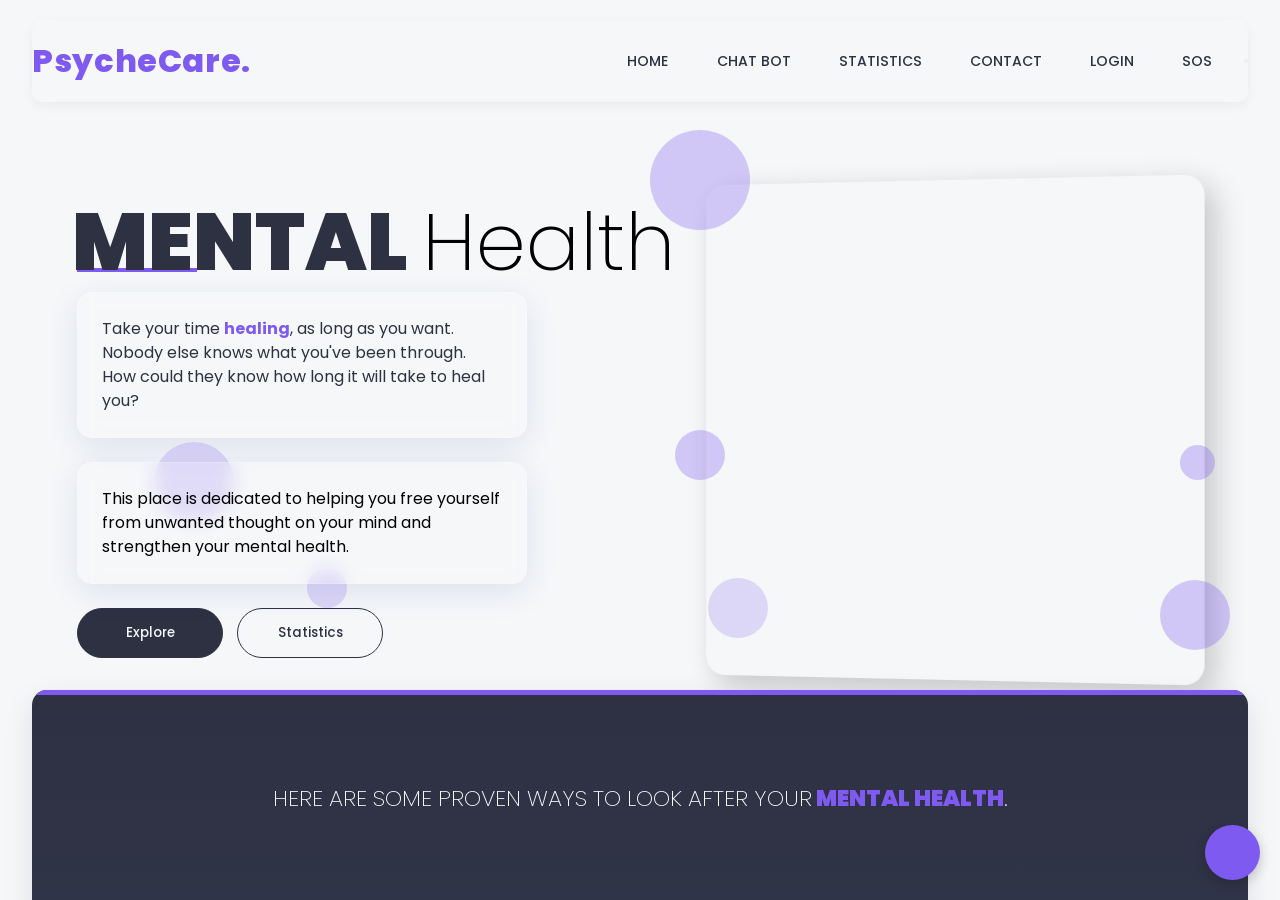
==== commit 37b3bc5d: "Merge branch 'main' into main" ====
--- a/index.html
+++ b/index.html
@@ -354,9 +354,10 @@
 
         <p class="copy-rights">Thank You :)</p>
     </footer>
- 
+
     <script src="https://kit.fontawesome.com/1b2b6a64da.js" crossorigin="anonymous"></script>
     <script src="otherJS/hamberger.js"></script>
+    <script src="otherJS/accessibility.js"></script>
     <script src="app.js"></script>
 </body>
 </html>
--- a/style.css
+++ b/style.css
@@ -1,16 +1,19 @@
 @import url('https://fonts.googleapis.com/css2?family=Poppins:wght@100;200;300;400;500;600;700;800;900&display=swap');
 @import url('https://fonts.googleapis.com/css2?family=Kaushan+Script&display=swap');
 @import url('https://fonts.googleapis.com/css2?family=Cinzel:wght@400;500;600&display=swap');
-
+@import "otherStylesheet/accessibility.css";
 
 
 :root{
     --light-color:#F5F7F9;
+    --light-color2:#F5F7F9;
     --dark-color:#2D3142;
     --primary-color:#7F5AF0;
     --lightvarient-darkColor:#2D3142df;
     --black-color:#000;
     --shadow-color:#e9e6f5;
+
+    --font-scale: 1;
 }
 
 
@@ -29,6 +32,8 @@
     font-family: 'Poppins', sans-serif;
     background-color: var(--light-color);
     line-height: 1.5em;
+
+    font-size: calc(16px * var(--font-scale));
 }
 
 
@@ -53,7 +58,8 @@
 
 @media(max-height:655px){
     .main{
-        height:auto;
+        min-height: 100vh;
+        height: auto;
         padding-bottom: 4em;
     }
 }
@@ -173,7 +179,9 @@
     }
 
     .header{
-        padding:1.5em 0;
+        padding: 1em 0.5em;
+        margin-top: 10px;
+        width: 98%;
     }
 
     .hamburger{
@@ -371,6 +379,10 @@
     margin-bottom: 0;
     transition: all 100ms ease-in;
     white-space: nowrap;
+    border-radius: 50px;
+    height: 50px;
+    min-width: 11em;
+
 }
 
 
@@ -394,6 +406,9 @@
     margin-bottom: 0;
     transition: all 100ms ease-in;
     white-space: nowrap;
+    border-radius: 50px;
+    height: 50px;
+    width: 11em;
 }
 
 
@@ -660,13 +675,27 @@
     .main{
         background-image: url("Images/illustration-new/illus.png");
         background-size: cover;
+        background-position: center;
         background-color: var(--lightvarient-darkColor);
         background-blend-mode: multiply;
+        min-height: 100vh;
+        height: auto;
+        padding-bottom: 2em;
+    }
+
+    .content-container{
+        width: 90%;
+        margin-top: 50%;
+        margin-left: auto;
+        margin-right: auto;
+        padding: 0 1em 1rem;
     }
 
     .content-head{
-        font-size: 2.5em;
+        font-size: 2em;
         color:var(--black-color);
+        margin-top: 0.4em;
+        line-height: 1.2em;
     }
 
     .content-head span{
@@ -675,20 +704,27 @@
 
     .quote{
         color: var(--light-color);
+        font-size: 0.95em;
+        line-height: 1.4em;
     }
 
     .content-2{
         color: var(--light-color);
+        font-size: 0.9em;
     }
 
     .explore-btn{
         background-color: var(--primary-color);
         border-color: var(--primary-color);
+        padding: 0.6em 1.1em;
+        font-size: 0.85em;
     }
 
     .blog-btn{
         border-color:var(--primary-color) ;
         color:var(--primary-color);
+        padding: 0.6em 1.1em;
+        font-size: 0.85em;
     }
 
     .explore-btn:hover,
@@ -700,37 +736,76 @@
     .blog-btn:hover,
     .blog-btn:focus{
         background-color: var(--primary-color);
-        
+        color: var(--light-color);
     }
 
     .content-quote-cont{
-        width:30ch;
-    }
-
-    .content-head{
-        margin-top:2.5em;
+        width: 100%;
+        max-width: 100%;
+        padding: 1.2rem;
     }
 
     .content-2{
-        padding-top: 5em;
-        width:30ch;
+        padding: 1.2rem;
+        width: 100%;
+        max-width: 100%;
+        margin-top: 1.5em;
     }
 
     .explore-btn-cont {
         display: flex;
         flex-direction: row;
-        flex-wrap: wrap;
+        gap: 1rem;
+        width: 100%;
+        margin-top: 1em;
     }
     
     .explore-btn, .blog-btn {
-        margin-bottom: 0.5rem;
+        width: 100%;
+        margin-bottom: 0;
+        margin-right: 0;
+        text-align: center;
+    }
+
+    .animated-underline {
+        width: 80px;
     }
 }
 
 @media (max-width: 500px) {
+    .header {
+        padding: 0.8em 0.5em;
+        margin-top: 10px;
+        top: 10px;
+    }
+
+    .logo {
+        font-size: 1.4em;
+    }
+
+    .content-head{
+        font-size: 1.6em;
+    }
+
+    .content-container {
+        width: 95%;
+        margin-left: auto;
+        margin-right: auto;
+        padding: 0 0.5em;
+        margin-top:75%;
+    }
+
+    .content-quote-cont{
+        padding: 1em;
+    }
+
+    .content-2 {
+        padding: 1em;
+    }
+
     .explore-btn-cont {
-        flex-direction: column;
-        align-items: flex-start;
+        flex-direction: row;
+        gap: 0.8rem;
     }
     
     .explore-btn,
@@ -738,17 +813,68 @@
         width: 100%;
         margin-right: 0;
         text-align: center;
+        padding: 0.5em 1em;
+        font-size: 0.8em;
+    }
+
+    .floating-shapes {
+        display: none;
     }
 }
 
 @media(max-width:400px){
     .main{
-        background-position-x: -40px;
+        background-position-x: center;
         background-repeat: no-repeat;
+        background-size: cover;
+    }
+
+    .header {
+        width: 98%;
+        padding: 0.6em 0.3em;
+    }
+
+    .logo {
+        font-size: 1.2em;
+    }
+
+    .nav-ul {
+        padding: 0.3em;
+    }
+
+    .nav-ul li {
+        padding: 0.2em 0.5em;
+    }
+
+    .nav-ul li a {
+        font-size: 0.75em;
+        padding: 0.4em 0.6em;
     }
 
     .content-head{
-        font-size:1.8em;
+        font-size: 1.4em;
+        margin-top: 0.8em;
+    }
+
+    .content-quote-cont {
+        padding: 0.9em;
+    }
+
+    .content-container {
+        margin-top:50%;
+    }
+
+    .content-2 {
+        padding: 0.9em;
+        margin-top: 1em;
+    }
+
+    .quote {
+        font-size: 0.85em;
+    }
+
+    .content-2 {
+        font-size: 0.85em;
     }
 }
 
@@ -982,7 +1108,7 @@
 }
 
 .more-card-content p{
-    color:var(--light-color);
+    color:var(--light-color2);
     font-weight: 300;
 }
 
@@ -993,7 +1119,91 @@
     transform: translateY(0);
 }
 
-
+/* Mobile view for section-2 */
+@media(max-width:690px){
+    .section-2{
+        max-width: 100%;
+        margin: 1rem 0;
+        border-radius: 0;
+        padding: 1.5em 0;
+    }
+
+    .section-2-head-cont{
+        padding: 2em 1em 1em 1em;
+    }
+
+    .section-2-head{
+        font-size: 1.1em;
+    }
+
+    .card-container{
+        width: 90%;
+        padding: 1em 0 0 0;
+    }
+
+    .card{
+        width: 130px;
+        height: 200px;
+        margin: 0.8em 0.3em;
+    }
+
+    .more-content-card-cont{
+        width: 95%;
+    }
+
+    .actual-card{
+        padding: 1.2em;
+        margin: 0.4em;
+    }
+}
+
+@media(max-width:500px){
+    .section-2{
+        padding: 1em 0;
+    }
+
+    .section-2-head-cont{
+        padding: 1.5em 1em 0.8em 1em;
+    }
+
+    .section-2-head{
+        font-size: 0.95em;
+        line-height: 1.3em;
+    }
+
+    .card-container{
+        width: 100%;
+        padding: 0.8em 0;
+    }
+
+    .card{
+        width: 110px;
+        height: 180px;
+        margin: 0.6em 0.25em;
+    }
+
+    .card-head{
+        font-size: 0.9em;
+    }
+
+    .card-text{
+        font-size: 0.65em;
+    }
+
+    .more-content-card-cont{
+        width: 100%;
+        padding: 0.3em;
+    }
+
+    .actual-card{
+        padding: 1em;
+        margin: 0.3em;
+    }
+
+    .more-card-content p{
+        font-size: 0.8em;
+    }
+}
 
 
 /* ++++++++++++++++++++++++++++++++++++  section-3 ++++++++++++++++++++++++++++++++++++++ */
@@ -1051,10 +1261,13 @@
 
 
 .take-me-there-btn{
-    outline:none;
-    border:none;
-    background-color: transparent;
-    color:var(--primary-color);
+
+    border: 2px solid var(--primary-color);
+    border-radius: 50px;
+    height: 50px;
+    padding: 0.7em 1.3em;
+    background-color: var(--primary-color);
+    color: #ffffff;
     font-size: 1.5em;
     font-weight: 400;
     display: flex;
@@ -1068,7 +1281,8 @@
 
 .take-me-there-btn:hover,
 .take-me-there-btn:focus{
-    color: var(--dark-color);
+    color: var(--primary-color);
+    background-color: transparent;
 }
 
 
@@ -1105,15 +1319,80 @@
 
 @media(max-width:775px){
 
+    .section-3-cont{
+        max-width: 100%;
+        margin: 1.5rem 0;
+        border-radius: 0;
+        padding: 2em 1em;
+        border: none;
+    }
+
     .take-page-content-cont{
         flex-direction: column-reverse;
-
+        border: 3px var(--primary-color);
+        border-style: double;
+        padding: 1.5em;
+        gap: 1.5em;
     }
 
     .talk-page-content{
-        width:100%;
-    }
-
+        width: 100%;
+        padding: 0;
+    }
+
+    .talk-page-content h2{
+        font-size: 1.3em;
+    }
+
+    .talk-page-content p{
+        font-size: 0.95em;
+    }
+
+    .take-me-there-btn{
+        font-size: 1.1em;
+    }
+
+    .take-page-img-cont{
+        min-width: 250px;
+        min-height: 250px;
+        width: 100%;
+    }
+}
+
+@media(max-width:500px){
+
+    .section-3-cont{
+        padding: 1.5em 0.8em;
+    }
+
+    .take-page-content-cont{
+        padding: 1.2em;
+        gap: 1em;
+    }
+
+    .talk-page-content h2{
+        font-size: 1.1em;
+        padding-bottom: 0.3em;
+    }
+
+    .talk-page-content p{
+        font-size: 0.85em;
+        padding: 0.2em 0;
+    }
+
+    .take-me-there-btn{
+        font-size: 0.95em;
+        flex-wrap: wrap;
+    }
+
+    .take-there-arrow{
+        margin-left: 0.3em;
+    }
+
+    .take-page-img-cont{
+        min-width: 200px;
+        min-height: 200px;
+    }
 }
 
 
@@ -1253,6 +1532,80 @@
     font-size: 1.1em;
 }
 
+/* Mobile view for footer */
+@media(max-width:690px){
+    .footer{
+        padding: 2em 1.5em 0.5em 1.5em;
+    }
+
+    .footer-text-cont{
+        flex-direction: column;
+        align-items: flex-start;
+        gap: 1.5em;
+    }
+
+    .footer-text-cont h2{
+        font-size: 1.2em;
+    }
+
+    .footer-text-cont p{
+        font-size: 0.9em;
+        max-width: 100%;
+    }
+
+    .social-icon-cont{
+        flex-direction: column;
+        gap: 1em;
+    }
+
+    .icons ul li{
+        padding: 0.4em 0.8em 0 0;
+    }
+
+    .icons ul li a{
+        font-size: 1.3em;
+    }
+
+    .copy-rights{
+        font-size: 0.75em;
+    }
+
+    .attribute-text{
+        font-size: 0.9em;
+    }
+}
+
+@media(max-width:500px){
+    .footer{
+        padding: 1.5em 1em 0.5em 1em;
+    }
+
+    .footer-text-cont h2{
+        font-size: 1em;
+    }
+
+    .footer-text-cont p{
+        font-size: 0.8em;
+    }
+
+    .footer-logo{
+        font-size: 1.2em;
+    }
+
+    .icons ul li{
+        padding: 0.3em 0.6em 0 0;
+    }
+
+    .icons ul li a{
+        font-size: 1.2em;
+    }
+
+    .actual-author-contribution-cont{
+        width: 90vw;
+        right: 5vw;
+    }
+}
+
 /* Adding fade-in animations for section transitions */
 @keyframes fadeIn {
     from { opacity: 0; transform: translateY(20px); }
@@ -1393,3 +1746,4 @@
 .delay-300 {
     animation-delay: 0.3s;
 }
+
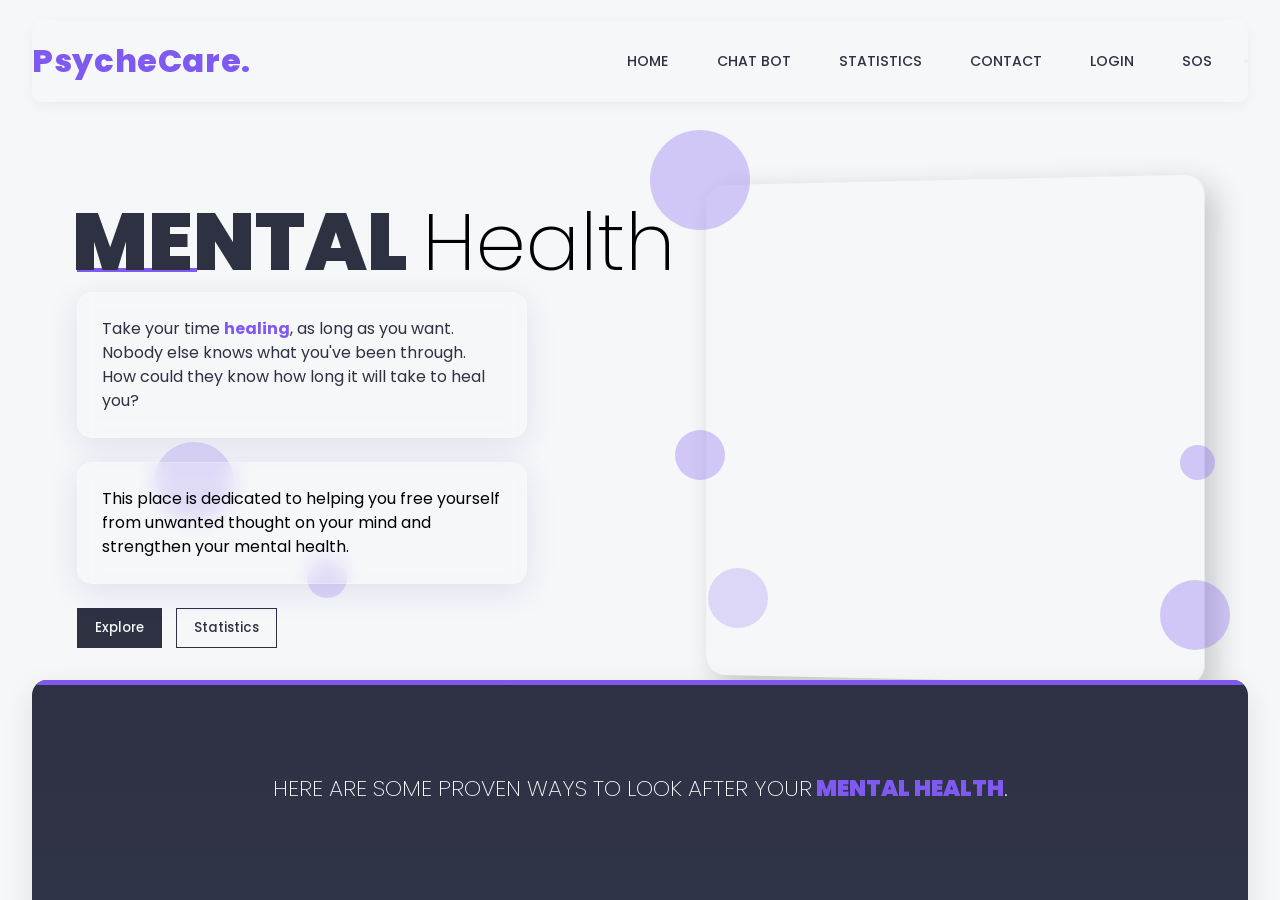
==== commit ef8cfdfc: "Add Quick links and social links" ====
--- a/index.html
+++ b/index.html
@@ -6,9 +6,13 @@
     <meta name="viewport" content="width=device-width, initial-scale=1.0">
     <title>PsycheCare - Mental Health Support</title>
 
+    <script src="https://kit.fontawesome.com/1b2b6a64da.js" crossorigin="anonymous"></script>
+
     <link rel="stylesheet" href="style.css">
     
     <link rel="icon" href="Images/B_icon01.png">
+    <!-- FontAwesome for icons -->
+    <script src="https://kit.fontawesome.com/1b2b6a64da.js" crossorigin="anonymous"></script>
 
 </head>
 <body>
@@ -303,6 +307,18 @@
     <a id="FOOTER"></a>
     <footer class="footer">
         <div class="footer-text-cont">
+
+            <div class="quick-links">
+                <h2>QUICK LINKS.</h2>
+                <ul>
+                    <li><a href="#HOME">Home</a></li>
+                    <li><a href="#SECTION-3">Chat Bot</a></li>
+                    <li><a href="otherHTML/statistics.html">Statistics</a></li>
+                    <li><a href="contact.html">Contact</a></li>
+                    <li><a href="login.html">Login</a></li>
+                </ul>
+            </div>
+            
             <div>
                 <h2>GET IN TOUCH.</h2>
                 <p>I would love to hear from you friend &#60;3</p>
@@ -354,10 +370,9 @@
 
         <p class="copy-rights">Thank You :)</p>
     </footer>
-
+ 
     <script src="https://kit.fontawesome.com/1b2b6a64da.js" crossorigin="anonymous"></script>
     <script src="otherJS/hamberger.js"></script>
-    <script src="otherJS/accessibility.js"></script>
     <script src="app.js"></script>
 </body>
 </html>
--- a/style.css
+++ b/style.css
@@ -1,19 +1,16 @@
 @import url('https://fonts.googleapis.com/css2?family=Poppins:wght@100;200;300;400;500;600;700;800;900&display=swap');
 @import url('https://fonts.googleapis.com/css2?family=Kaushan+Script&display=swap');
 @import url('https://fonts.googleapis.com/css2?family=Cinzel:wght@400;500;600&display=swap');
-@import "otherStylesheet/accessibility.css";
+
 
 
 :root{
     --light-color:#F5F7F9;
-    --light-color2:#F5F7F9;
     --dark-color:#2D3142;
     --primary-color:#7F5AF0;
     --lightvarient-darkColor:#2D3142df;
     --black-color:#000;
     --shadow-color:#e9e6f5;
-
-    --font-scale: 1;
 }
 
 
@@ -32,8 +29,6 @@
     font-family: 'Poppins', sans-serif;
     background-color: var(--light-color);
     line-height: 1.5em;
-
-    font-size: calc(16px * var(--font-scale));
 }
 
 
@@ -58,8 +53,7 @@
 
 @media(max-height:655px){
     .main{
-        min-height: 100vh;
-        height: auto;
+        height:auto;
         padding-bottom: 4em;
     }
 }
@@ -179,9 +173,7 @@
     }
 
     .header{
-        padding: 1em 0.5em;
-        margin-top: 10px;
-        width: 98%;
+        padding:1.5em 0;
     }
 
     .hamburger{
@@ -379,10 +371,6 @@
     margin-bottom: 0;
     transition: all 100ms ease-in;
     white-space: nowrap;
-    border-radius: 50px;
-    height: 50px;
-    min-width: 11em;
-
 }
 
 
@@ -406,9 +394,6 @@
     margin-bottom: 0;
     transition: all 100ms ease-in;
     white-space: nowrap;
-    border-radius: 50px;
-    height: 50px;
-    width: 11em;
 }
 
 
@@ -675,27 +660,13 @@
     .main{
         background-image: url("Images/illustration-new/illus.png");
         background-size: cover;
-        background-position: center;
         background-color: var(--lightvarient-darkColor);
         background-blend-mode: multiply;
-        min-height: 100vh;
-        height: auto;
-        padding-bottom: 2em;
-    }
-
-    .content-container{
-        width: 90%;
-        margin-top: 50%;
-        margin-left: auto;
-        margin-right: auto;
-        padding: 0 1em 1rem;
     }
 
     .content-head{
-        font-size: 2em;
+        font-size: 2.5em;
         color:var(--black-color);
-        margin-top: 0.4em;
-        line-height: 1.2em;
     }
 
     .content-head span{
@@ -704,27 +675,20 @@
 
     .quote{
         color: var(--light-color);
-        font-size: 0.95em;
-        line-height: 1.4em;
     }
 
     .content-2{
         color: var(--light-color);
-        font-size: 0.9em;
     }
 
     .explore-btn{
         background-color: var(--primary-color);
         border-color: var(--primary-color);
-        padding: 0.6em 1.1em;
-        font-size: 0.85em;
     }
 
     .blog-btn{
         border-color:var(--primary-color) ;
         color:var(--primary-color);
-        padding: 0.6em 1.1em;
-        font-size: 0.85em;
     }
 
     .explore-btn:hover,
@@ -736,76 +700,37 @@
     .blog-btn:hover,
     .blog-btn:focus{
         background-color: var(--primary-color);
-        color: var(--light-color);
+        
     }
 
     .content-quote-cont{
-        width: 100%;
-        max-width: 100%;
-        padding: 1.2rem;
+        width:30ch;
+    }
+
+    .content-head{
+        margin-top:2.5em;
     }
 
     .content-2{
-        padding: 1.2rem;
-        width: 100%;
-        max-width: 100%;
-        margin-top: 1.5em;
+        padding-top: 5em;
+        width:30ch;
     }
 
     .explore-btn-cont {
         display: flex;
         flex-direction: row;
-        gap: 1rem;
-        width: 100%;
-        margin-top: 1em;
+        flex-wrap: wrap;
     }
     
     .explore-btn, .blog-btn {
-        width: 100%;
-        margin-bottom: 0;
-        margin-right: 0;
-        text-align: center;
-    }
-
-    .animated-underline {
-        width: 80px;
+        margin-bottom: 0.5rem;
     }
 }
 
 @media (max-width: 500px) {
-    .header {
-        padding: 0.8em 0.5em;
-        margin-top: 10px;
-        top: 10px;
-    }
-
-    .logo {
-        font-size: 1.4em;
-    }
-
-    .content-head{
-        font-size: 1.6em;
-    }
-
-    .content-container {
-        width: 95%;
-        margin-left: auto;
-        margin-right: auto;
-        padding: 0 0.5em;
-        margin-top:75%;
-    }
-
-    .content-quote-cont{
-        padding: 1em;
-    }
-
-    .content-2 {
-        padding: 1em;
-    }
-
     .explore-btn-cont {
-        flex-direction: row;
-        gap: 0.8rem;
+        flex-direction: column;
+        align-items: flex-start;
     }
     
     .explore-btn,
@@ -813,68 +738,17 @@
         width: 100%;
         margin-right: 0;
         text-align: center;
-        padding: 0.5em 1em;
-        font-size: 0.8em;
-    }
-
-    .floating-shapes {
-        display: none;
     }
 }
 
 @media(max-width:400px){
     .main{
-        background-position-x: center;
+        background-position-x: -40px;
         background-repeat: no-repeat;
-        background-size: cover;
-    }
-
-    .header {
-        width: 98%;
-        padding: 0.6em 0.3em;
-    }
-
-    .logo {
-        font-size: 1.2em;
-    }
-
-    .nav-ul {
-        padding: 0.3em;
-    }
-
-    .nav-ul li {
-        padding: 0.2em 0.5em;
-    }
-
-    .nav-ul li a {
-        font-size: 0.75em;
-        padding: 0.4em 0.6em;
     }
 
     .content-head{
-        font-size: 1.4em;
-        margin-top: 0.8em;
-    }
-
-    .content-quote-cont {
-        padding: 0.9em;
-    }
-
-    .content-container {
-        margin-top:50%;
-    }
-
-    .content-2 {
-        padding: 0.9em;
-        margin-top: 1em;
-    }
-
-    .quote {
-        font-size: 0.85em;
-    }
-
-    .content-2 {
-        font-size: 0.85em;
+        font-size:1.8em;
     }
 }
 
@@ -1108,7 +982,7 @@
 }
 
 .more-card-content p{
-    color:var(--light-color2);
+    color:var(--light-color);
     font-weight: 300;
 }
 
@@ -1119,91 +993,7 @@
     transform: translateY(0);
 }
 
-/* Mobile view for section-2 */
-@media(max-width:690px){
-    .section-2{
-        max-width: 100%;
-        margin: 1rem 0;
-        border-radius: 0;
-        padding: 1.5em 0;
-    }
-
-    .section-2-head-cont{
-        padding: 2em 1em 1em 1em;
-    }
-
-    .section-2-head{
-        font-size: 1.1em;
-    }
-
-    .card-container{
-        width: 90%;
-        padding: 1em 0 0 0;
-    }
-
-    .card{
-        width: 130px;
-        height: 200px;
-        margin: 0.8em 0.3em;
-    }
-
-    .more-content-card-cont{
-        width: 95%;
-    }
-
-    .actual-card{
-        padding: 1.2em;
-        margin: 0.4em;
-    }
-}
-
-@media(max-width:500px){
-    .section-2{
-        padding: 1em 0;
-    }
-
-    .section-2-head-cont{
-        padding: 1.5em 1em 0.8em 1em;
-    }
-
-    .section-2-head{
-        font-size: 0.95em;
-        line-height: 1.3em;
-    }
-
-    .card-container{
-        width: 100%;
-        padding: 0.8em 0;
-    }
-
-    .card{
-        width: 110px;
-        height: 180px;
-        margin: 0.6em 0.25em;
-    }
-
-    .card-head{
-        font-size: 0.9em;
-    }
-
-    .card-text{
-        font-size: 0.65em;
-    }
-
-    .more-content-card-cont{
-        width: 100%;
-        padding: 0.3em;
-    }
-
-    .actual-card{
-        padding: 1em;
-        margin: 0.3em;
-    }
-
-    .more-card-content p{
-        font-size: 0.8em;
-    }
-}
+
 
 
 /* ++++++++++++++++++++++++++++++++++++  section-3 ++++++++++++++++++++++++++++++++++++++ */
@@ -1261,13 +1051,10 @@
 
 
 .take-me-there-btn{
-
-    border: 2px solid var(--primary-color);
-    border-radius: 50px;
-    height: 50px;
-    padding: 0.7em 1.3em;
-    background-color: var(--primary-color);
-    color: #ffffff;
+    outline:none;
+    border:none;
+    background-color: transparent;
+    color:var(--primary-color);
     font-size: 1.5em;
     font-weight: 400;
     display: flex;
@@ -1281,8 +1068,7 @@
 
 .take-me-there-btn:hover,
 .take-me-there-btn:focus{
-    color: var(--primary-color);
-    background-color: transparent;
+    color: var(--dark-color);
 }
 
 
@@ -1319,80 +1105,15 @@
 
 @media(max-width:775px){
 
-    .section-3-cont{
-        max-width: 100%;
-        margin: 1.5rem 0;
-        border-radius: 0;
-        padding: 2em 1em;
-        border: none;
-    }
-
     .take-page-content-cont{
         flex-direction: column-reverse;
-        border: 3px var(--primary-color);
-        border-style: double;
-        padding: 1.5em;
-        gap: 1.5em;
+
     }
 
     .talk-page-content{
-        width: 100%;
-        padding: 0;
-    }
-
-    .talk-page-content h2{
-        font-size: 1.3em;
-    }
-
-    .talk-page-content p{
-        font-size: 0.95em;
-    }
-
-    .take-me-there-btn{
-        font-size: 1.1em;
-    }
-
-    .take-page-img-cont{
-        min-width: 250px;
-        min-height: 250px;
-        width: 100%;
-    }
-}
-
-@media(max-width:500px){
-
-    .section-3-cont{
-        padding: 1.5em 0.8em;
-    }
-
-    .take-page-content-cont{
-        padding: 1.2em;
-        gap: 1em;
-    }
-
-    .talk-page-content h2{
-        font-size: 1.1em;
-        padding-bottom: 0.3em;
-    }
-
-    .talk-page-content p{
-        font-size: 0.85em;
-        padding: 0.2em 0;
-    }
-
-    .take-me-there-btn{
-        font-size: 0.95em;
-        flex-wrap: wrap;
-    }
-
-    .take-there-arrow{
-        margin-left: 0.3em;
-    }
-
-    .take-page-img-cont{
-        min-width: 200px;
-        min-height: 200px;
-    }
+        width:100%;
+    }
+
 }
 
 
@@ -1431,32 +1152,52 @@
     max-width:50ch;
 }
 
+.quick-links{
+    display: flex;
+    flex-direction: column;
+    gap: 0.5em;
+}
+
+.quick-links ul li a{
+    text-decoration: none;
+    color:var(--dark-color);
+}
+
+.quick-links ul li a:hover{
+    color:var(--light-color);
+    transform: scaleX(1.1);
+}
 
 .social-icon-cont{
     padding:2em 0 .5em 0;
     display: flex;
-    flex-direction: row;
-    flex-wrap: wrap;
-    justify-content: space-between;
-    
+    flex-direction: column;
+    align-items: center;
+    gap: 1em;
+}
+
+.social-head{
+    display: flex;
+    flex-direction: column;
+    align-items: center;
 }
 
 .footer-logo{
     color:var(--light-color);
-    margin:.5em 0;
+    margin: 0;
 }
 
 .icons{
-    margin: .5em 0;
+    margin: 0;
 }
 
 .icons ul{
     display: flex;
-    flex-direction: row;
-    list-style: none;
-}
-
-.icons ul li{
+    justify-content: center;
+    gap: 1em;
+}
+
+ .icons ul li{
     padding: .5em 1em 0 0;
 }
 
@@ -1465,6 +1206,21 @@
     font-size: 1.5em;
 }
 
+
+.footer ul,
+.footer ul li,
+.footer .credits-list{
+    list-style: none !important;
+    margin: 0;
+    padding: 0;
+    display: flex;
+    flex-direction: row !important;
+    gap: 2em;
+}
+.footer ul li::marker,
+.footer .credits-list li::marker{
+    display: none;
+}
 
 .copy-rights{
     padding: 1em 0 0 0;
@@ -1532,80 +1288,6 @@
     font-size: 1.1em;
 }
 
-/* Mobile view for footer */
-@media(max-width:690px){
-    .footer{
-        padding: 2em 1.5em 0.5em 1.5em;
-    }
-
-    .footer-text-cont{
-        flex-direction: column;
-        align-items: flex-start;
-        gap: 1.5em;
-    }
-
-    .footer-text-cont h2{
-        font-size: 1.2em;
-    }
-
-    .footer-text-cont p{
-        font-size: 0.9em;
-        max-width: 100%;
-    }
-
-    .social-icon-cont{
-        flex-direction: column;
-        gap: 1em;
-    }
-
-    .icons ul li{
-        padding: 0.4em 0.8em 0 0;
-    }
-
-    .icons ul li a{
-        font-size: 1.3em;
-    }
-
-    .copy-rights{
-        font-size: 0.75em;
-    }
-
-    .attribute-text{
-        font-size: 0.9em;
-    }
-}
-
-@media(max-width:500px){
-    .footer{
-        padding: 1.5em 1em 0.5em 1em;
-    }
-
-    .footer-text-cont h2{
-        font-size: 1em;
-    }
-
-    .footer-text-cont p{
-        font-size: 0.8em;
-    }
-
-    .footer-logo{
-        font-size: 1.2em;
-    }
-
-    .icons ul li{
-        padding: 0.3em 0.6em 0 0;
-    }
-
-    .icons ul li a{
-        font-size: 1.2em;
-    }
-
-    .actual-author-contribution-cont{
-        width: 90vw;
-        right: 5vw;
-    }
-}
-
 /* Adding fade-in animations for section transitions */
 @keyframes fadeIn {
     from { opacity: 0; transform: translateY(20px); }
@@ -1746,4 +1428,3 @@
 .delay-300 {
     animation-delay: 0.3s;
 }
-
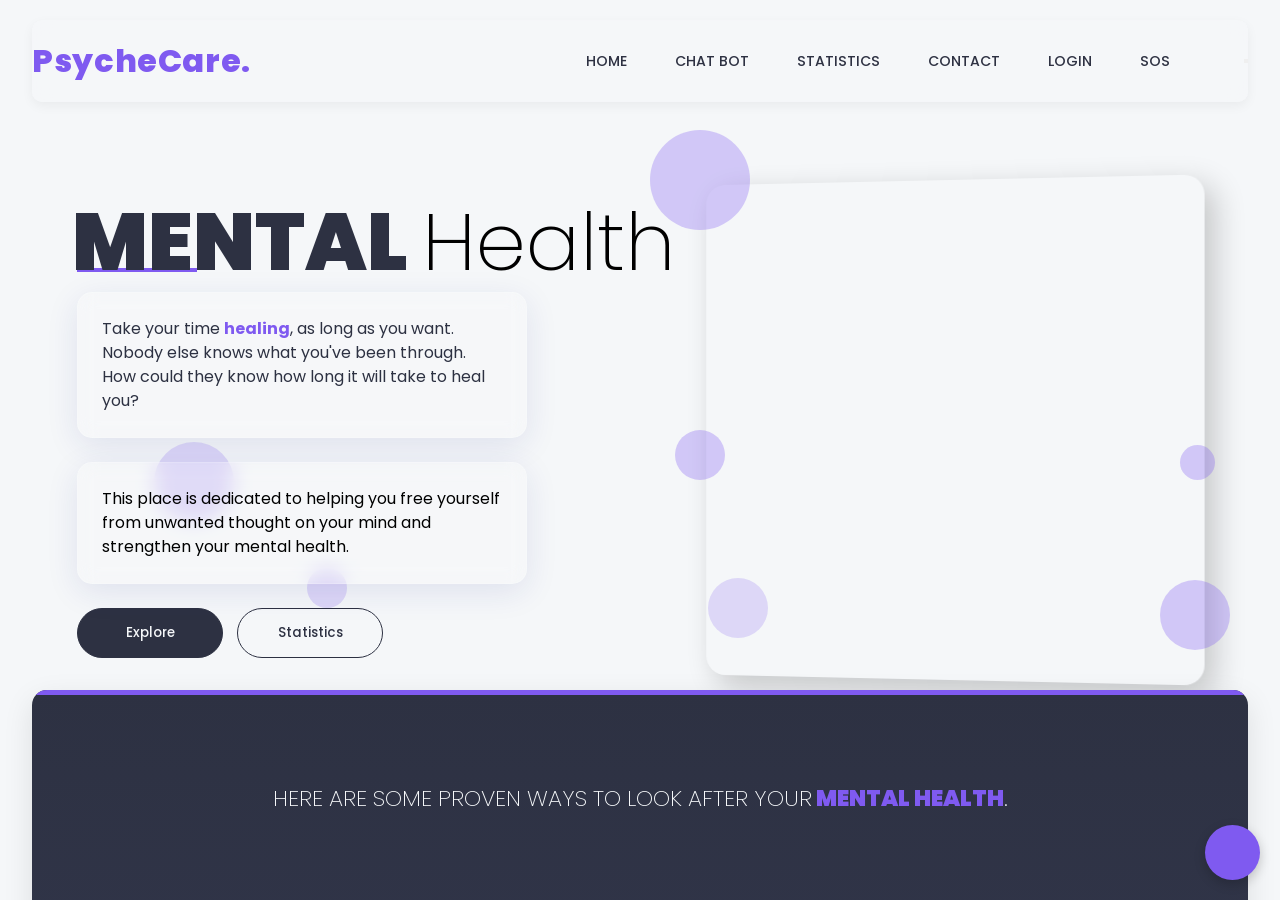
==== commit 0906b696: "Merge remote-tracking branch 'upstream/main' into fix-workflow-permissions-critical # Conflicts: #	." ====
--- a/index.html
+++ b/index.html
@@ -6,13 +6,9 @@
     <meta name="viewport" content="width=device-width, initial-scale=1.0">
     <title>PsycheCare - Mental Health Support</title>
 
-    <script src="https://kit.fontawesome.com/1b2b6a64da.js" crossorigin="anonymous"></script>
-
     <link rel="stylesheet" href="style.css">
     
     <link rel="icon" href="Images/B_icon01.png">
-    <!-- FontAwesome for icons -->
-    <script src="https://kit.fontawesome.com/1b2b6a64da.js" crossorigin="anonymous"></script>
 
 </head>
 <body>
@@ -45,6 +41,10 @@
                     </ul>
                 </nav>
 
+                <button class="dark-mode-toggle" id="darkModeToggle" title="Toggle Dark Mode" aria-label="Toggle dark mode">
+                    <i class="fas fa-moon"></i>
+                </button>
+
                 <button class="hamBurger" aria-label="Toggle navigation menu" aria-expanded="false" aria-controls="mobile-nav" tabindex="0">
                     <div class="line line1"></div>
                     <div class="mid-line-cont">
@@ -70,6 +70,7 @@
                     <li><a href="otherHTML/statistics.html" class="mobile-view-list">STATISTICS</a></li>
                     <li><a href="#FOOTER" class="mobile-view-list">CONTACT</a></li>
                     <li><a href="login.html" class="mobile-view-list">LOGIN</a></li>
+                    <li><a href="otherHTML/sos.html" class="mobile-view-list sos-link"><i class="fas fa-exclamation-circle" aria-hidden="true"></i> SOS</a></li>
                 </ul>
             </div>
 
@@ -100,7 +101,7 @@
                 </div>
 
                 <div class="explore-btn-cont">
-                    <a href="#SECTION_2"><button class="explore-btn">Explore <i class="fas fa-chevron-down" aria-hidden="true"></i></button></a>
+                    <a href="#section-2"><button class="explore-btn">Explore <i class="fas fa-chevron-down" aria-hidden="true"></i></button></a>
                     <a href="otherHTML/statistics.html"><button class="blog-btn">Statistics <i class="fas fa-chart-bar" aria-hidden="true"></i></button></a>
                 </div>
                 <div class="floating-shapes" aria-hidden="true">
@@ -176,7 +177,7 @@
                     <h3 class="card-head">Stay Happy</h3>
                     <p class="card-text">Do something that makes you happy <br>
                         <span class="link-cont">
-                            <a href="#">Learn more</a>
+                            <a href="otherHTML/happy.html">Learn more</a>
                             <i class="fas fa-long-arrow-alt-right arrow" aria-hidden="true"></i>
                         </span>
                     </p>
@@ -307,18 +308,6 @@
     <a id="FOOTER"></a>
     <footer class="footer">
         <div class="footer-text-cont">
-
-            <div class="quick-links">
-                <h2>QUICK LINKS.</h2>
-                <ul>
-                    <li><a href="#HOME">Home</a></li>
-                    <li><a href="#SECTION-3">Chat Bot</a></li>
-                    <li><a href="otherHTML/statistics.html">Statistics</a></li>
-                    <li><a href="contact.html">Contact</a></li>
-                    <li><a href="login.html">Login</a></li>
-                </ul>
-            </div>
-            
             <div>
                 <h2>GET IN TOUCH.</h2>
                 <p>I would love to hear from you friend &#60;3</p>
@@ -333,19 +322,13 @@
                             I've used some free images from Flaticon and Freepik,
                             so here are the attributions for the authors.
                         </p>
-                        <button class="cross" aria-label="Close attributions">
+                       <!-- <button class="cross" aria-label="Close attributions">
                             <i class="fas fa-times" aria-hidden="true"></i>
-                        </button>
+                        </button>-->
+                       <button id="close-attributions" class="close-btn" aria-label="Close modal">&times;</button>
                     </div>
 
                     <ul class="contribution-list">
-                        <li><div>Icons made by <a href="https://www.freepik.com" title="Freepik">Freepik</a> from <a href="https://www.flaticon.com/" title="Flaticon">www.flaticon.com</a></div></li>
-                        <li><div>Icons made by <a href="https://www.freepik.com" title="Freepik">Freepik</a> from <a href="https://www.flaticon.com/" title="Flaticon">www.flaticon.com</a></div></li>
-                        <li><div>Icons made by <a href="https://www.freepik.com" title="Freepik">Freepik</a> from <a href="https://www.flaticon.com/" title="Flaticon">www.flaticon.com</a></div></li>
-                        <li><div>Icons made by <a href="https://www.freepik.com" title="Freepik">Freepik</a> from <a href="https://www.flaticon.com/" title="Flaticon">www.flaticon.com</a></div></li>
-                        <li><div>Icons made by <a href="https://www.freepik.com" title="Freepik">Freepik</a> from <a href="https://www.flaticon.com/" title="Flaticon">www.flaticon.com</a></div></li>
-                        <li><div>Icons made by <a href="https://www.freepik.com" title="Freepik">Freepik</a> from <a href="https://www.flaticon.com/" title="Flaticon">www.flaticon.com</a></div></li>
-                        <li><div>Icons made by <a href="https://www.freepik.com" title="Freepik">Freepik</a> from <a href="https://www.flaticon.com/" title="Flaticon">www.flaticon.com</a></div></li>
                         <li><div>Icons made by <a href="https://www.flaticon.com/authors/iconixar" title="iconixar">iconixar</a> from <a href="https://www.flaticon.com/" title="Flaticon">www.flaticon.com</a></div></li>
                         <li><div>Icons made by <a href="https://www.freepik.com" title="Freepik">Freepik</a> from <a href="https://www.flaticon.com/" title="Flaticon">www.flaticon.com</a></div></li>
                         <li><div>Icons made by <a href="https://www.flaticon.com/authors/smashicons" title="Smashicons">Smashicons</a> from <a href="https://www.flaticon.com/" title="Flaticon">www.flaticon.com</a></div></li>
@@ -353,6 +336,21 @@
                 </div>
             </div>
         </div>
+
+<!--
+      <button id="close-attributions" class="close-btn" aria-label="Close modal">&times;</button>
+    </div>
+    
+    <div class="modal-body">
+      <p>Special thanks to the talented creators for providing these free assets:</p>
+      <ul class="credits-list">
+        <li>Icons designed by <a href="https://www.flaticon.com/authors/freepik" target="_blank" rel="noopener">Freepik</a> from Flaticon</li>
+        <li>Icons designed by <a href="https://www.flaticon.com/authors/iconixar" target="_blank" rel="noopener">iconixar</a> from Flaticon</li>
+        <li>Icons designed by <a href="https://www.flaticon.com/authors/smashicons" target="_blank" rel="noopener">Smashicons</a> from Flaticon</li>
+      </ul>
+    </div>
+  </div>
+</dialog>  -->
 
         <div class="social-icon-cont">
             <div class="social-head">
@@ -370,9 +368,11 @@
 
         <p class="copy-rights">Thank You :)</p>
     </footer>
- 
+
     <script src="https://kit.fontawesome.com/1b2b6a64da.js" crossorigin="anonymous"></script>
+    <script src="otherJS/darkMode.js"></script>
     <script src="otherJS/hamberger.js"></script>
+    <script src="otherJS/accessibility.js"></script>
     <script src="app.js"></script>
 </body>
 </html>
--- a/style.css
+++ b/style.css
@@ -1,16 +1,26 @@
 @import url('https://fonts.googleapis.com/css2?family=Poppins:wght@100;200;300;400;500;600;700;800;900&display=swap');
 @import url('https://fonts.googleapis.com/css2?family=Kaushan+Script&display=swap');
 @import url('https://fonts.googleapis.com/css2?family=Cinzel:wght@400;500;600&display=swap');
-
+@import "otherStylesheet/accessibility.css";
 
 
 :root{
     --light-color:#F5F7F9;
+    --light-color2:#F5F7F9;
     --dark-color:#2D3142;
     --primary-color:#7F5AF0;
     --lightvarient-darkColor:#2D3142df;
     --black-color:#000;
     --shadow-color:#e9e6f5;
+
+    --font-scale: 1;
+}
+
+body.dark-mode {
+    --light-color: #1a1a1a;
+    --dark-color: #e8e8e8;
+    --shadow-color: #333333;
+    --lightvarient-darkColor: #ffffff22;
 }
 
 
@@ -29,6 +39,8 @@
     font-family: 'Poppins', sans-serif;
     background-color: var(--light-color);
     line-height: 1.5em;
+
+    font-size: calc(16px * var(--font-scale));
 }
 
 
@@ -53,7 +65,8 @@
 
 @media(max-height:655px){
     .main{
-        height:auto;
+        min-height: 100vh;
+        height: auto;
         padding-bottom: 4em;
     }
 }
@@ -173,7 +186,9 @@
     }
 
     .header{
-        padding:1.5em 0;
+        padding: 1em 0.5em;
+        margin-top: 10px;
+        width: 98%;
     }
 
     .hamburger{
@@ -371,6 +386,10 @@
     margin-bottom: 0;
     transition: all 100ms ease-in;
     white-space: nowrap;
+    border-radius: 50px;
+    height: 50px;
+    min-width: 11em;
+
 }
 
 
@@ -394,6 +413,9 @@
     margin-bottom: 0;
     transition: all 100ms ease-in;
     white-space: nowrap;
+    border-radius: 50px;
+    height: 50px;
+    width: 11em;
 }
 
 
@@ -660,13 +682,27 @@
     .main{
         background-image: url("Images/illustration-new/illus.png");
         background-size: cover;
+        background-position: center;
         background-color: var(--lightvarient-darkColor);
         background-blend-mode: multiply;
+        min-height: 100vh;
+        height: auto;
+        padding-bottom: 2em;
+    }
+
+    .content-container{
+        width: 90%;
+        margin-top: 50%;
+        margin-left: auto;
+        margin-right: auto;
+        padding: 0 1em 1rem;
     }
 
     .content-head{
-        font-size: 2.5em;
+        font-size: 2em;
         color:var(--black-color);
+        margin-top: 0.4em;
+        line-height: 1.2em;
     }
 
     .content-head span{
@@ -675,20 +711,27 @@
 
     .quote{
         color: var(--light-color);
+        font-size: 0.95em;
+        line-height: 1.4em;
     }
 
     .content-2{
         color: var(--light-color);
+        font-size: 0.9em;
     }
 
     .explore-btn{
         background-color: var(--primary-color);
         border-color: var(--primary-color);
+        padding: 0.6em 1.1em;
+        font-size: 0.85em;
     }
 
     .blog-btn{
         border-color:var(--primary-color) ;
         color:var(--primary-color);
+        padding: 0.6em 1.1em;
+        font-size: 0.85em;
     }
 
     .explore-btn:hover,
@@ -700,37 +743,76 @@
     .blog-btn:hover,
     .blog-btn:focus{
         background-color: var(--primary-color);
-        
+        color: var(--light-color);
     }
 
     .content-quote-cont{
-        width:30ch;
-    }
-
-    .content-head{
-        margin-top:2.5em;
+        width: 100%;
+        max-width: 100%;
+        padding: 1.2rem;
     }
 
     .content-2{
-        padding-top: 5em;
-        width:30ch;
+        padding: 1.2rem;
+        width: 100%;
+        max-width: 100%;
+        margin-top: 1.5em;
     }
 
     .explore-btn-cont {
         display: flex;
         flex-direction: row;
-        flex-wrap: wrap;
+        gap: 1rem;
+        width: 100%;
+        margin-top: 1em;
     }
     
     .explore-btn, .blog-btn {
-        margin-bottom: 0.5rem;
+        width: 100%;
+        margin-bottom: 0;
+        margin-right: 0;
+        text-align: center;
+    }
+
+    .animated-underline {
+        width: 80px;
     }
 }
 
 @media (max-width: 500px) {
+    .header {
+        padding: 0.8em 0.5em;
+        margin-top: 10px;
+        top: 10px;
+    }
+
+    .logo {
+        font-size: 1.4em;
+    }
+
+    .content-head{
+        font-size: 1.6em;
+    }
+
+    .content-container {
+        width: 95%;
+        margin-left: auto;
+        margin-right: auto;
+        padding: 0 0.5em;
+        margin-top:75%;
+    }
+
+    .content-quote-cont{
+        padding: 1em;
+    }
+
+    .content-2 {
+        padding: 1em;
+    }
+
     .explore-btn-cont {
-        flex-direction: column;
-        align-items: flex-start;
+        flex-direction: row;
+        gap: 0.8rem;
     }
     
     .explore-btn,
@@ -738,17 +820,68 @@
         width: 100%;
         margin-right: 0;
         text-align: center;
+        padding: 0.5em 1em;
+        font-size: 0.8em;
+    }
+
+    .floating-shapes {
+        display: none;
     }
 }
 
 @media(max-width:400px){
     .main{
-        background-position-x: -40px;
+        background-position-x: center;
         background-repeat: no-repeat;
+        background-size: cover;
+    }
+
+    .header {
+        width: 98%;
+        padding: 0.6em 0.3em;
+    }
+
+    .logo {
+        font-size: 1.2em;
+    }
+
+    .nav-ul {
+        padding: 0.3em;
+    }
+
+    .nav-ul li {
+        padding: 0.2em 0.5em;
+    }
+
+    .nav-ul li a {
+        font-size: 0.75em;
+        padding: 0.4em 0.6em;
     }
 
     .content-head{
-        font-size:1.8em;
+        font-size: 1.4em;
+        margin-top: 0.8em;
+    }
+
+    .content-quote-cont {
+        padding: 0.9em;
+    }
+
+    .content-container {
+        margin-top:50%;
+    }
+
+    .content-2 {
+        padding: 0.9em;
+        margin-top: 1em;
+    }
+
+    .quote {
+        font-size: 0.85em;
+    }
+
+    .content-2 {
+        font-size: 0.85em;
     }
 }
 
@@ -824,7 +957,6 @@
 }
 
 .card{
-
     text-align: center;
     width:150px;
     height:250px;
@@ -841,7 +973,10 @@
     cursor: pointer;
     opacity: 0;
     transform: translateY(100px);
-    transition: all 600ms ease-in;
+    box-shadow: 0 8px 18px rgba(0, 0, 0, 0.18);
+    transition: opacity 600ms ease-in, transform 320ms ease, box-shadow 320ms ease;
+    will-change: transform, box-shadow;
+    backface-visibility: hidden;
 }
 
 .card::after{
@@ -854,8 +989,8 @@
 }
 
 .card:hover,
-.card:focus{
-    box-shadow:0 0 10px var(--black-color);
+.card:focus-within{
+    box-shadow: 0 16px 34px rgba(0, 0, 0, 0.36);
 }
 
 .arrow{
@@ -982,7 +1117,7 @@
 }
 
 .more-card-content p{
-    color:var(--light-color);
+    color:var(--light-color2);
     font-weight: 300;
 }
 
@@ -993,7 +1128,96 @@
     transform: translateY(0);
 }
 
-
+.card.appear:hover,
+.card.appear:focus-within{
+    transform: translateY(-12px) scale(1.04);
+}
+
+/* Mobile view for section-2 */
+@media(max-width:690px){
+    .section-2{
+        max-width: 100%;
+        margin: 1rem 0;
+        border-radius: 0;
+        padding: 1.5em 0;
+    }
+
+    .section-2-head-cont{
+        padding: 2em 1em 1em 1em;
+    }
+
+    .section-2-head{
+        font-size: 1.1em;
+    }
+
+    .card-container{
+        width: 90%;
+        padding: 1em 0 0 0;
+    }
+
+    .card{
+        width: 130px;
+        height: 200px;
+        margin: 0.8em 0.3em;
+    }
+
+    .more-content-card-cont{
+        width: 95%;
+    }
+
+    .actual-card{
+        padding: 1.2em;
+        margin: 0.4em;
+    }
+}
+
+@media(max-width:500px){
+    .section-2{
+        padding: 1em 0;
+    }
+
+    .section-2-head-cont{
+        padding: 1.5em 1em 0.8em 1em;
+    }
+
+    .section-2-head{
+        font-size: 0.95em;
+        line-height: 1.3em;
+    }
+
+    .card-container{
+        width: 100%;
+        padding: 0.8em 0;
+    }
+
+    .card{
+        width: 110px;
+        height: 180px;
+        margin: 0.6em 0.25em;
+    }
+
+    .card-head{
+        font-size: 0.9em;
+    }
+
+    .card-text{
+        font-size: 0.65em;
+    }
+
+    .more-content-card-cont{
+        width: 100%;
+        padding: 0.3em;
+    }
+
+    .actual-card{
+        padding: 1em;
+        margin: 0.3em;
+    }
+
+    .more-card-content p{
+        font-size: 0.8em;
+    }
+}
 
 
 /* ++++++++++++++++++++++++++++++++++++  section-3 ++++++++++++++++++++++++++++++++++++++ */
@@ -1051,10 +1275,13 @@
 
 
 .take-me-there-btn{
-    outline:none;
-    border:none;
-    background-color: transparent;
-    color:var(--primary-color);
+
+    border: 2px solid var(--primary-color);
+    border-radius: 50px;
+    height: 50px;
+    padding: 0.7em 1.3em;
+    background-color: var(--primary-color);
+    color: #ffffff;
     font-size: 1.5em;
     font-weight: 400;
     display: flex;
@@ -1068,7 +1295,8 @@
 
 .take-me-there-btn:hover,
 .take-me-there-btn:focus{
-    color: var(--dark-color);
+    color: var(--primary-color);
+    background-color: transparent;
 }
 
 
@@ -1105,21 +1333,85 @@
 
 @media(max-width:775px){
 
+    .section-3-cont{
+        max-width: 100%;
+        margin: 1.5rem 0;
+        border-radius: 0;
+        padding: 2em 1em;
+        border: none;
+    }
+
     .take-page-content-cont{
         flex-direction: column-reverse;
-
+        border: 3px var(--primary-color);
+        border-style: double;
+        padding: 1.5em;
+        gap: 1.5em;
     }
 
     .talk-page-content{
-        width:100%;
-    }
-
+        width: 100%;
+        padding: 0;
+    }
+
+    .talk-page-content h2{
+        font-size: 1.3em;
+    }
+
+    .talk-page-content p{
+        font-size: 0.95em;
+    }
+
+    .take-me-there-btn{
+        font-size: 1.1em;
+    }
+
+    .take-page-img-cont{
+        min-width: 250px;
+        min-height: 250px;
+        width: 100%;
+    }
+}
+
+@media(max-width:500px){
+
+    .section-3-cont{
+        padding: 1.5em 0.8em;
+    }
+
+    .take-page-content-cont{
+        padding: 1.2em;
+        gap: 1em;
+    }
+
+    .talk-page-content h2{
+        font-size: 1.1em;
+        padding-bottom: 0.3em;
+    }
+
+    .talk-page-content p{
+        font-size: 0.85em;
+        padding: 0.2em 0;
+    }
+
+    .take-me-there-btn{
+        font-size: 0.95em;
+        flex-wrap: wrap;
+    }
+
+    .take-there-arrow{
+        margin-left: 0.3em;
+    }
+
+    .take-page-img-cont{
+        min-width: 200px;
+        min-height: 200px;
+    }
 }
 
 
 
 /* ++++++++++++++++++++ FOOTER +++++++++++++++++++ */
-
 
 .footer{
     background-color:var(--primary-color) ;
@@ -1152,52 +1444,32 @@
     max-width:50ch;
 }
 
-.quick-links{
-    display: flex;
-    flex-direction: column;
-    gap: 0.5em;
-}
-
-.quick-links ul li a{
-    text-decoration: none;
-    color:var(--dark-color);
-}
-
-.quick-links ul li a:hover{
-    color:var(--light-color);
-    transform: scaleX(1.1);
-}
 
 .social-icon-cont{
     padding:2em 0 .5em 0;
     display: flex;
-    flex-direction: column;
-    align-items: center;
-    gap: 1em;
-}
-
-.social-head{
-    display: flex;
-    flex-direction: column;
-    align-items: center;
+    flex-direction: row;
+    flex-wrap: wrap;
+    justify-content: space-between;
+    
 }
 
 .footer-logo{
     color:var(--light-color);
-    margin: 0;
+    margin:.5em 0;
 }
 
 .icons{
-    margin: 0;
+    margin: .5em 0;
 }
 
 .icons ul{
     display: flex;
-    justify-content: center;
-    gap: 1em;
-}
-
- .icons ul li{
+    flex-direction: row;
+    list-style: none;
+}
+
+.icons ul li{
     padding: .5em 1em 0 0;
 }
 
@@ -1206,21 +1478,6 @@
     font-size: 1.5em;
 }
 
-
-.footer ul,
-.footer ul li,
-.footer .credits-list{
-    list-style: none !important;
-    margin: 0;
-    padding: 0;
-    display: flex;
-    flex-direction: row !important;
-    gap: 2em;
-}
-.footer ul li::marker,
-.footer .credits-list li::marker{
-    display: none;
-}
 
 .copy-rights{
     padding: 1em 0 0 0;
@@ -1235,7 +1492,6 @@
     padding:0 .5em;
     cursor: pointer;
 }
-
 
 
 .actual-author-contribution-cont{
@@ -1252,23 +1508,34 @@
 }
 
 
-
 .attributes-head-cont{
     display: flex;
     justify-content: space-between;
     align-items: center;
 }
 
-.cross{
-    color:var(--light-color);
-    cursor: pointer;
-}
+.close-btn {
+  background: none;
+  border: none;
+  font-size: 1.75rem;
+  line-height: 1;
+  color: #888888;
+  cursor: pointer;
+  padding: 0;
+  transition: color 0.2s;
+}
+
+.close-btn:hover {
+  color: #ff4d4d; 
+}
+
 
 .actual-author-contribution-cont p{
     color:var(--primary-color);
     font-size: .8em;
     font-weight: 300;
 }
+
 
 .contribution-list{
     list-style: none;
@@ -1286,6 +1553,80 @@
     text-decoration: none;
     color:blue;
     font-size: 1.1em;
+}
+
+/* Mobile view for footer */
+@media(max-width:690px){
+    .footer{
+        padding: 2em 1.5em 0.5em 1.5em;
+    }
+
+    .footer-text-cont{
+        flex-direction: column;
+        align-items: flex-start;
+        gap: 1.5em;
+    }
+
+    .footer-text-cont h2{
+        font-size: 1.2em;
+    }
+
+    .footer-text-cont p{
+        font-size: 0.9em;
+        max-width: 100%;
+    }
+
+    .social-icon-cont{
+        flex-direction: column;
+        gap: 1em;
+    }
+
+    .icons ul li{
+        padding: 0.4em 0.8em 0 0;
+    }
+
+    .icons ul li a{
+        font-size: 1.3em;
+    }
+
+    .copy-rights{
+        font-size: 0.75em;
+    }
+
+    .attribute-text{
+        font-size: 0.9em;
+    }
+}
+
+@media(max-width:500px){
+    .footer{
+        padding: 1.5em 1em 0.5em 1em;
+    }
+
+    .footer-text-cont h2{
+        font-size: 1em;
+    }
+
+    .footer-text-cont p{
+        font-size: 0.8em;
+    }
+
+    .footer-logo{
+        font-size: 1.2em;
+    }
+
+    .icons ul li{
+        padding: 0.3em 0.6em 0 0;
+    }
+
+    .icons ul li a{
+        font-size: 1.2em;
+    }
+
+    .actual-author-contribution-cont{
+        width: 90vw;
+        right: 5vw;
+    }
 }
 
 /* Adding fade-in animations for section transitions */
@@ -1428,3 +1769,108 @@
 .delay-300 {
     animation-delay: 0.3s;
 }
+
+/* Dark Mode Toggle Button */
+.dark-mode-toggle {
+    background: none;
+    border: none;
+    font-size: 1.3em;
+    color: var(--dark-color);
+    cursor: pointer;
+    padding: 0.5em;
+    border-radius: 50%;
+    transition: all 300ms ease;
+    display: flex;
+    align-items: center;
+    justify-content: center;
+    margin-left: 1em;
+}
+
+.dark-mode-toggle:hover {
+    background-color: var(--shadow-color);
+    transform: scale(1.1);
+}
+
+.dark-mode-toggle:active {
+    transform: scale(0.95);
+}
+
+/* Dark Mode Styles */
+body.dark-mode {
+    background-color: #1a1a1a;
+    color: var(--dark-color);
+}
+
+body.dark-mode .header {
+    background-color: var(--light-color);
+    box-shadow: 0 2px 15px rgba(255, 255, 255, 0.05);
+}
+
+body.dark-mode .logo {
+    color: #bb86fc;
+}
+
+body.dark-mode .nav-ul li a {
+    color: var(--dark-color);
+}
+
+body.dark-mode .nav-ul li a:hover,
+body.dark-mode .nav-ul li a:focus {
+    background-color: var(--primary-color);
+     color: #ffffff;
+}
+
+body.dark-mode .dark-mode-toggle {
+    color: #bb86fc;
+}
+
+body.dark-mode .dark-mode-toggle:hover {
+    background-color: rgba(187, 134, 252, 0.1);
+}
+
+body.dark-mode .mobile-view-nav-cont {
+    background-color: var(--light-color);
+}
+
+body.dark-mode .mobile-view-nav-list a {
+    color: var(--dark-color);
+}
+
+body.dark-mode .mobile-view-nav-list a:hover {
+    background-color: var(--primary-color);
+    color: #ffffff;
+}
+
+body.dark-mode .footer {
+    background: linear-gradient(135deg, #bb86fc 0%, #7F5AF0 100%);
+}
+
+body.dark-mode .footer-text-cont {
+    border-bottom-color: rgba(232, 232, 232, 0.3);
+}
+
+body.dark-mode .footer-text-cont h2,
+body.dark-mode .footer-text-cont p {
+    color: rgba(255, 255, 255, 0.9);
+}
+
+body.dark-mode .login-container {
+    background-color: #2a2a2a;
+    box-shadow: 0 10px 30px rgba(187, 134, 252, 0.3);
+}
+
+body.dark-mode .form-group label {
+    color: var(--dark-color);
+}
+
+body.dark-mode .form-group input {
+    background-color: #333333;
+    color: var(--dark-color);
+    border-color: #444444;
+}
+
+body.dark-mode .form-group input:focus {
+    border-color: #bb86fc;
+    box-shadow: 0 0 0 3px rgba(187, 134, 252, 0.1);
+}
+
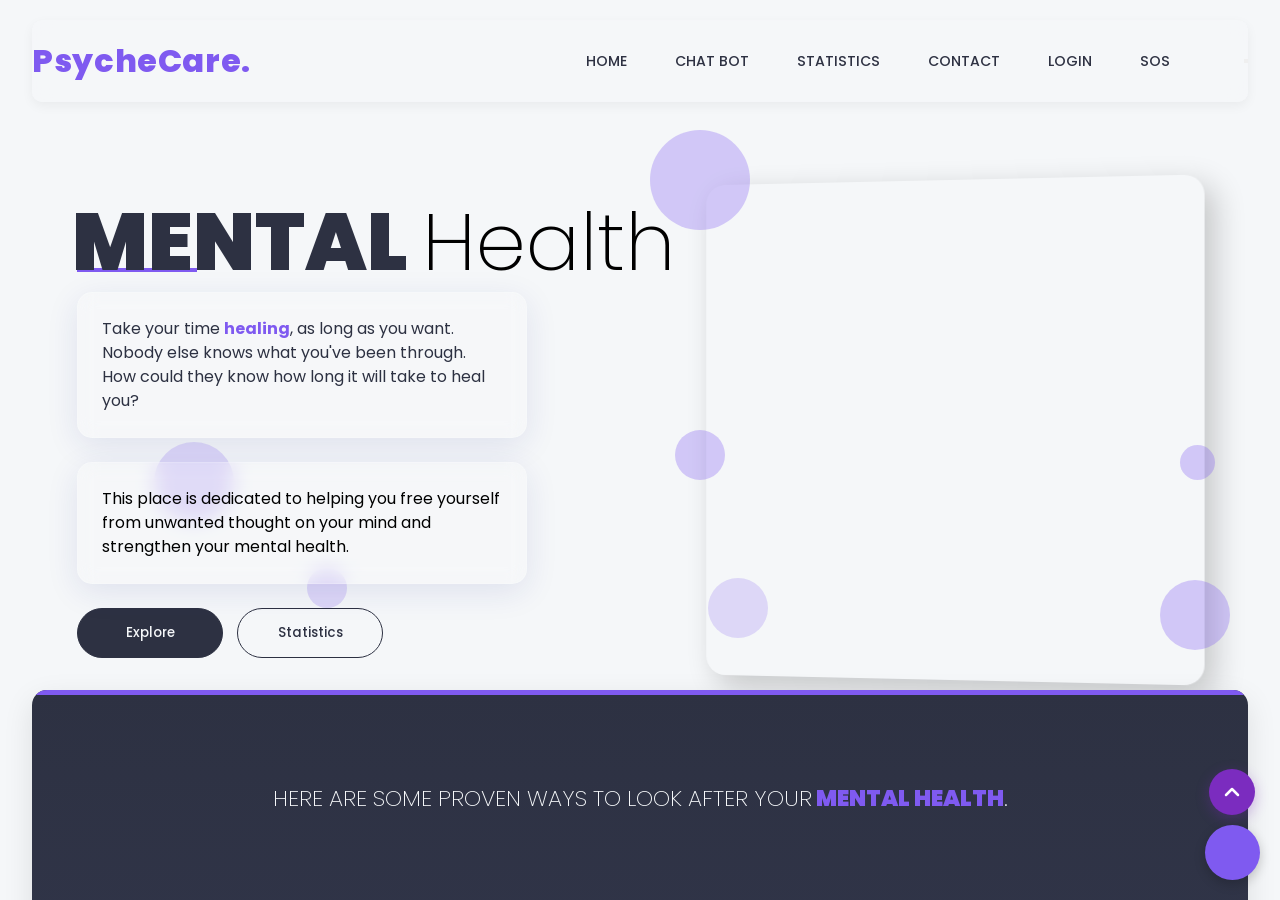
==== commit 904eff52: "Merge branch 'main' into fix/291-xss-chat-messages" ====
--- a/index.html
+++ b/index.html
@@ -24,7 +24,7 @@
 
     <!-- +++ HEADER +++ -->
 
-        <header class="header">
+        <header class="header" id="top">
             <div class="logo-cantainer">
                 <h2 class="logo">PsycheCare.</h2>
             </div>
@@ -302,12 +302,29 @@
     </section>
     </main>
 
-
+    <!-- Accessible Back to Top Floating Button -->
+    <a href="#top" class="back-to-top" aria-label="Back to top" role="button" tabindex="0">
+         <svg xmlns="http://www.w3.org/2000/svg" width="24" height="24" viewBox="0 0 24 24" fill="none" stroke="currentColor" stroke-width="2.5" stroke-linecap="round" stroke-linejoin="round">
+            <polyline points="18 15 12 9 6 15"></polyline>
+        </svg>
+    </a>
     <!-- FOOTER -->
 
     <a id="FOOTER"></a>
     <footer class="footer">
         <div class="footer-text-cont">
+
+            <div class="quick-links">
+                <h2>QUICK LINKS.</h2>
+                <ul>
+                    <li><a href="#HOME">Home</a></li>
+                    <li><a href="#SECTION-3">Chat Bot</a></li>
+                    <li><a href="otherHTML/statistics.html">Statistics</a></li>
+                    <li><a href="contact.html">Contact</a></li>
+                    <li><a href="login.html">Login</a></li>
+                </ul>
+            </div>
+            
             <div>
                 <h2>GET IN TOUCH.</h2>
                 <p>I would love to hear from you friend &#60;3</p>
--- a/style.css
+++ b/style.css
@@ -1410,6 +1410,72 @@
 }
 
 
+    .take-page-img-cont{
+        min-width: 200px;
+        min-height: 200px;
+    }
+}
+
+/* Back to top button */
+html {
+  scroll-behavior: smooth;
+}
+
+.back-to-top {
+  position: fixed;
+  bottom: 85px;
+  right: 25px;
+  width: 46px;
+  height: 46px;
+  background-color: #7b2cbf; 
+  color: #ffffff;
+  border-radius: 50%;
+  display: flex;
+  align-items: center;
+  justify-content: center;
+  box-shadow: 0 4px 14px rgba(123, 44, 191, 0.3);
+  text-decoration: none;
+  z-index: 9999; 
+  transition: transform 0.3s cubic-bezier(0.25, 0.8, 0.25, 1), 
+              background-color 0.3s ease, 
+              box-shadow 0.3s ease;
+}
+
+.back-to-top svg {
+  transition: transform 0.3s ease;
+}
+
+.back-to-top:hover {
+  background-color: #9d4edd; 
+  transform: translateY(-5px); 
+  box-shadow: 0 6px 20px rgba(157, 78, 221, 0.4);
+}
+
+.back-to-top:hover svg {
+  transform: translateY(-2px); 
+}
+
+.back-to-top:active {
+  transform: translateY(-1px);
+}
+
+.back-to-top:focus-visible {
+  outline: 3px dashed #9d4edd;
+  outline-offset: 4px;
+  transform: translateY(-5px);
+}
+
+@media (max-width: 576px) {
+  .back-to-top {
+    bottom: 80px;
+    right: 25px;
+    width: 42px;
+    height: 42px;
+  }
+}
+
+
+/* ++++++++++++++++++++ FOOTER +++++++++++++++++++ */
 
 /* ++++++++++++++++++++ FOOTER +++++++++++++++++++ */
 
@@ -1444,32 +1510,52 @@
     max-width:50ch;
 }
 
+.quick-links{
+    display: flex;
+    flex-direction: column;
+    gap: 0.5em;
+}
+
+.quick-links ul li a{
+    text-decoration: none;
+    color:var(--dark-color);
+}
+
+.quick-links ul li a:hover{
+    color:var(--light-color);
+    transform: scaleX(1.1);
+}
 
 .social-icon-cont{
     padding:2em 0 .5em 0;
     display: flex;
-    flex-direction: row;
-    flex-wrap: wrap;
-    justify-content: space-between;
-    
+    flex-direction: column;
+    align-items: center;
+    gap: 1em;
+}
+
+.social-head{
+    display: flex;
+    flex-direction: column;
+    align-items: center;
 }
 
 .footer-logo{
     color:var(--light-color);
-    margin:.5em 0;
+    margin: 0;
 }
 
 .icons{
-    margin: .5em 0;
+    margin: 0;
 }
 
 .icons ul{
     display: flex;
-    flex-direction: row;
-    list-style: none;
-}
-
-.icons ul li{
+    justify-content: center;
+    gap: 1em;
+}
+
+ .icons ul li{
     padding: .5em 1em 0 0;
 }
 
@@ -1478,6 +1564,21 @@
     font-size: 1.5em;
 }
 
+
+.footer ul,
+.footer ul li,
+.footer .credits-list{
+    list-style: none !important;
+    margin: 0;
+    padding: 0;
+    display: flex;
+    flex-direction: row !important;
+    gap: 2em;
+}
+.footer ul li::marker,
+.footer .credits-list li::marker{
+    display: none;
+}
 
 .copy-rights{
     padding: 1em 0 0 0;
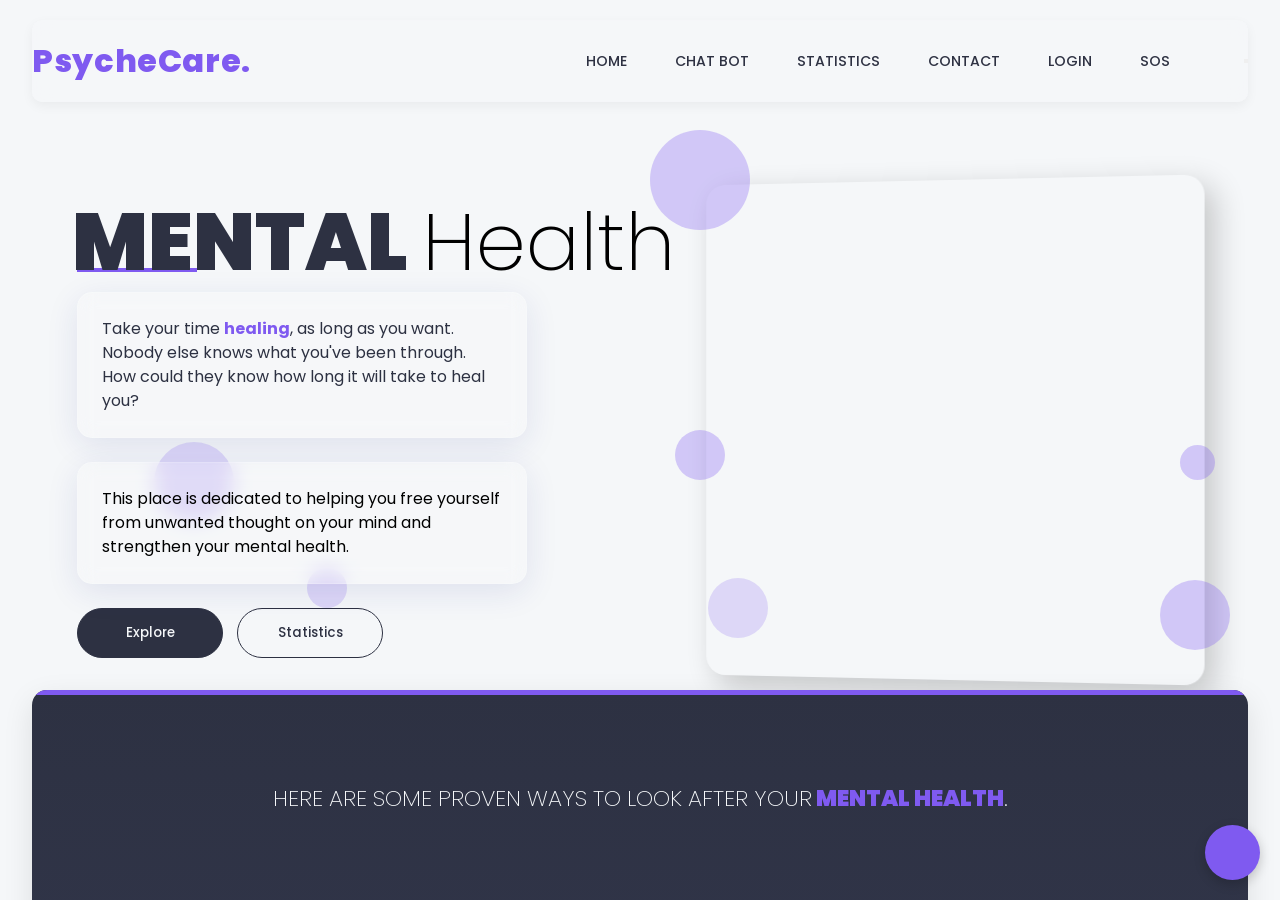
==== commit 5b0bbbb9: "Merge pull request #362 from Aditya948351/fix-scroll-issues Fix scroll issues on main page and updat" ====
--- a/index.html
+++ b/index.html
@@ -33,7 +33,7 @@
                 <nav class="nav-list-cont" aria-label="Main navigation">
                     <ul class="nav-ul">
                         <li><a href="#HOME">HOME</a></li>
-                        <li><a href="#SECTION-3">CHAT BOT</a></li>
+                        <li><a href="#section-3">CHAT BOT</a></li>
                         <li><a href="otherHTML/statistics.html">STATISTICS</a></li>
                         <li><a href="contact.html">CONTACT</a></li>
                         <li><a href="login.html">LOGIN</a></li>
@@ -66,7 +66,7 @@
             <div class="mobile-view-nav-list">
                 <ul>
                     <li><a href="#HOME" class="mobile-view-list">HOME</a></li>
-                    <li><a href="#SECTION-3" class="mobile-view-list">CHAT BOT</a></li>
+                    <li><a href="#section-3" class="mobile-view-list">CHAT BOT</a></li>
                     <li><a href="otherHTML/statistics.html" class="mobile-view-list">STATISTICS</a></li>
                     <li><a href="#FOOTER" class="mobile-view-list">CONTACT</a></li>
                     <li><a href="login.html" class="mobile-view-list">LOGIN</a></li>
@@ -124,9 +124,7 @@
 
     <!-- SECTION-2 -->
 
-    <a id="section-2"></a>
-
-    <section class="section-2" aria-labelledby="section2-heading">
+    <section class="section-2" id="section-2" aria-labelledby="section2-heading">
 
         <div class="section-2-head-cont">
             <h2 class="section-2-head" id="section2-heading">Here are some proven ways to look after your<span> mental health</span>.</h2>
@@ -165,7 +163,7 @@
                     <h3 class="card-head">Talk</h3>
                     <p class="card-text">Talk freely to someone <br>
                         <span class="link-cont">
-                            <a href="#SECTION-3">Learn more</a>
+                            <a href="#section-3">Learn more</a>
                             <i class="fas fa-long-arrow-alt-right arrow" aria-hidden="true"></i>
                         </span>
                     </p>
@@ -267,7 +265,7 @@
 
     <!-- SECTION-3 -->
 
-    <section class="section-3-cont" id="SECTION-3" aria-labelledby="section3-heading">
+    <section class="section-3-cont" id="section-3" aria-labelledby="section3-heading">
 
         <div class="take-page-content-cont">
 
@@ -318,7 +316,7 @@
                 <h2>QUICK LINKS.</h2>
                 <ul>
                     <li><a href="#HOME">Home</a></li>
-                    <li><a href="#SECTION-3">Chat Bot</a></li>
+                    <li><a href="#section-3">Chat Bot</a></li>
                     <li><a href="otherHTML/statistics.html">Statistics</a></li>
                     <li><a href="contact.html">Contact</a></li>
                     <li><a href="login.html">Login</a></li>
--- a/style.css
+++ b/style.css
@@ -898,6 +898,7 @@
     height: auto;
     background-color:var(--dark-color);
     overflow: hidden;
+    scroll-margin-top: 100px;
     margin: 2rem auto;
     border-radius: 15px;
     box-shadow: 0px 10px 30px rgba(0, 0, 0, 0.1);
@@ -1227,6 +1228,7 @@
     width:100%;
     height:auto;
     padding: 5em 1em;
+    scroll-margin-top: 100px;
     margin: 2rem auto;
     border-radius: 15px;
     box-shadow: 0px 10px 30px rgba(0, 0, 0, 0.1);
@@ -1436,9 +1438,20 @@
   box-shadow: 0 4px 14px rgba(123, 44, 191, 0.3);
   text-decoration: none;
   z-index: 9999; 
+  opacity: 0;
+  visibility: hidden;
+  transform: scale(0.8);
   transition: transform 0.3s cubic-bezier(0.25, 0.8, 0.25, 1), 
               background-color 0.3s ease, 
-              box-shadow 0.3s ease;
+              box-shadow 0.3s ease,
+              opacity 0.3s ease,
+              visibility 0.3s ease;
+}
+
+.back-to-top.show {
+  opacity: 1;
+  visibility: visible;
+  transform: scale(1);
 }
 
 .back-to-top svg {
